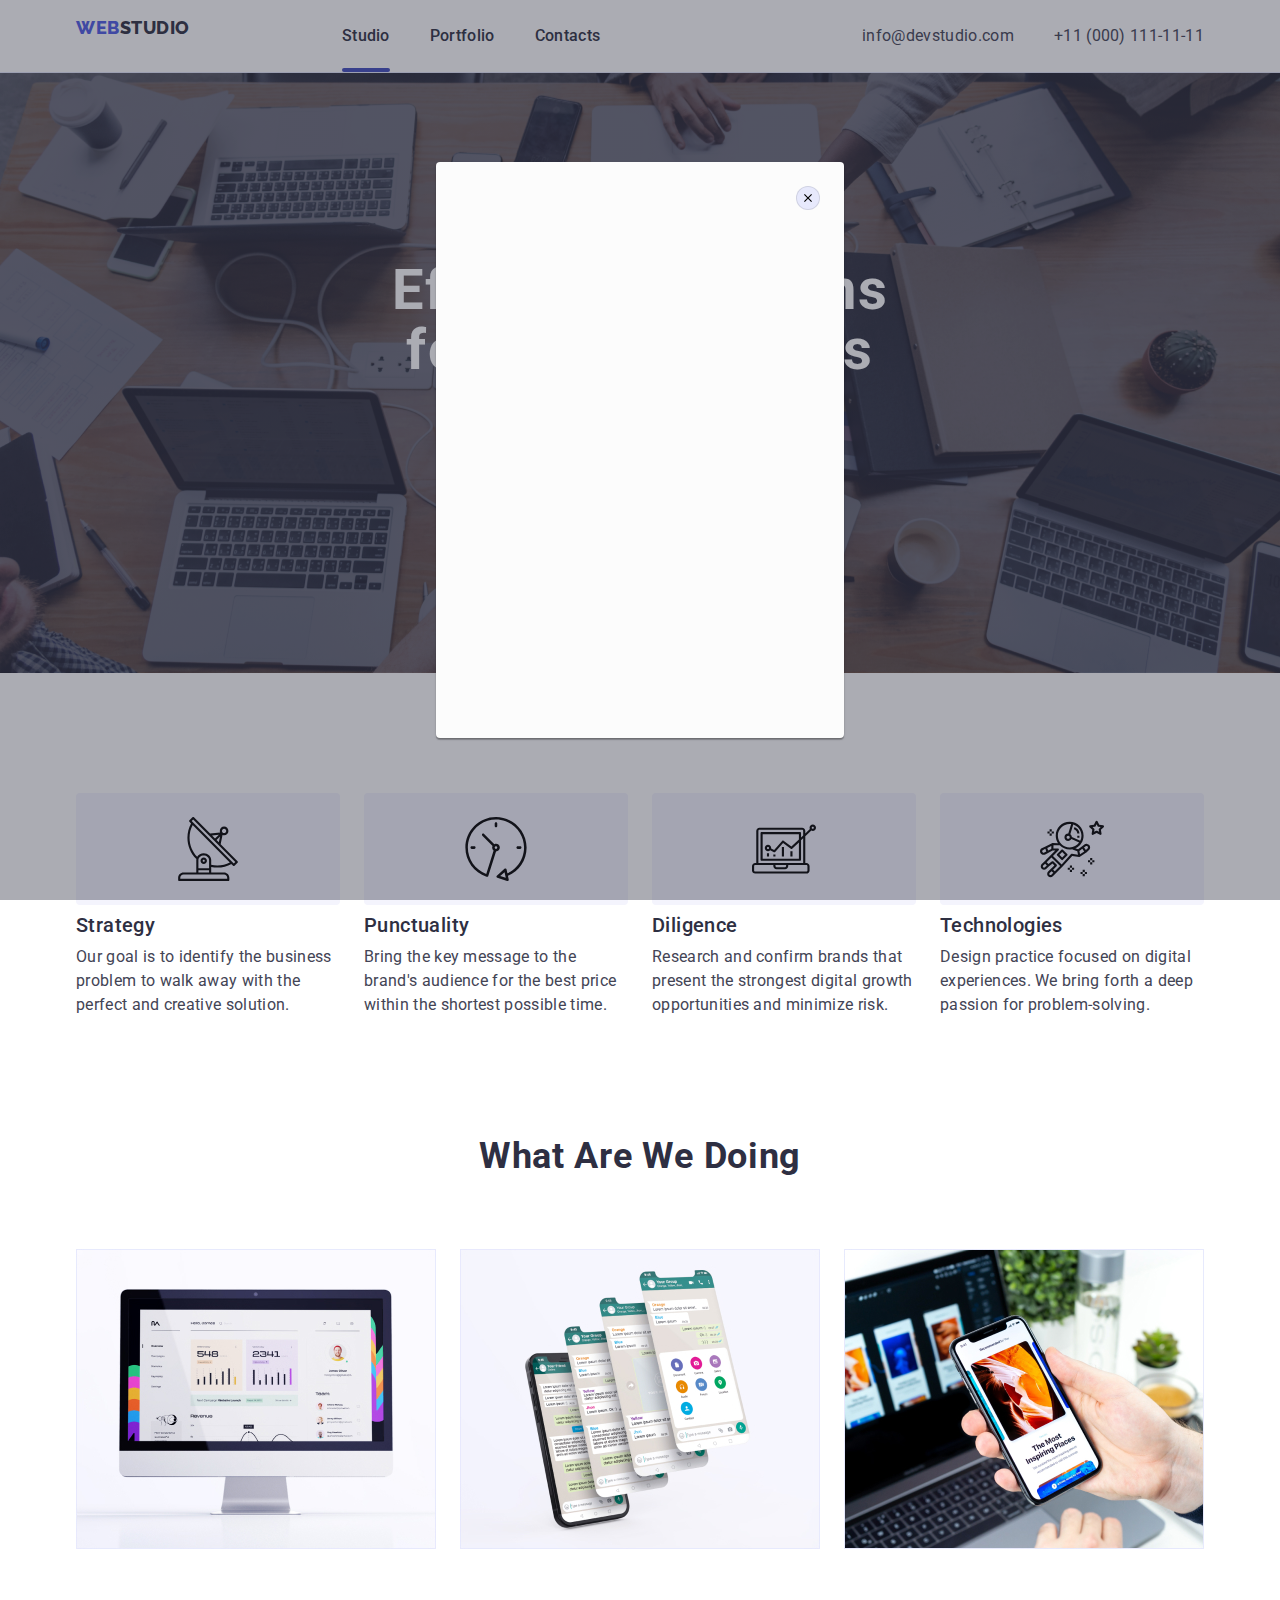
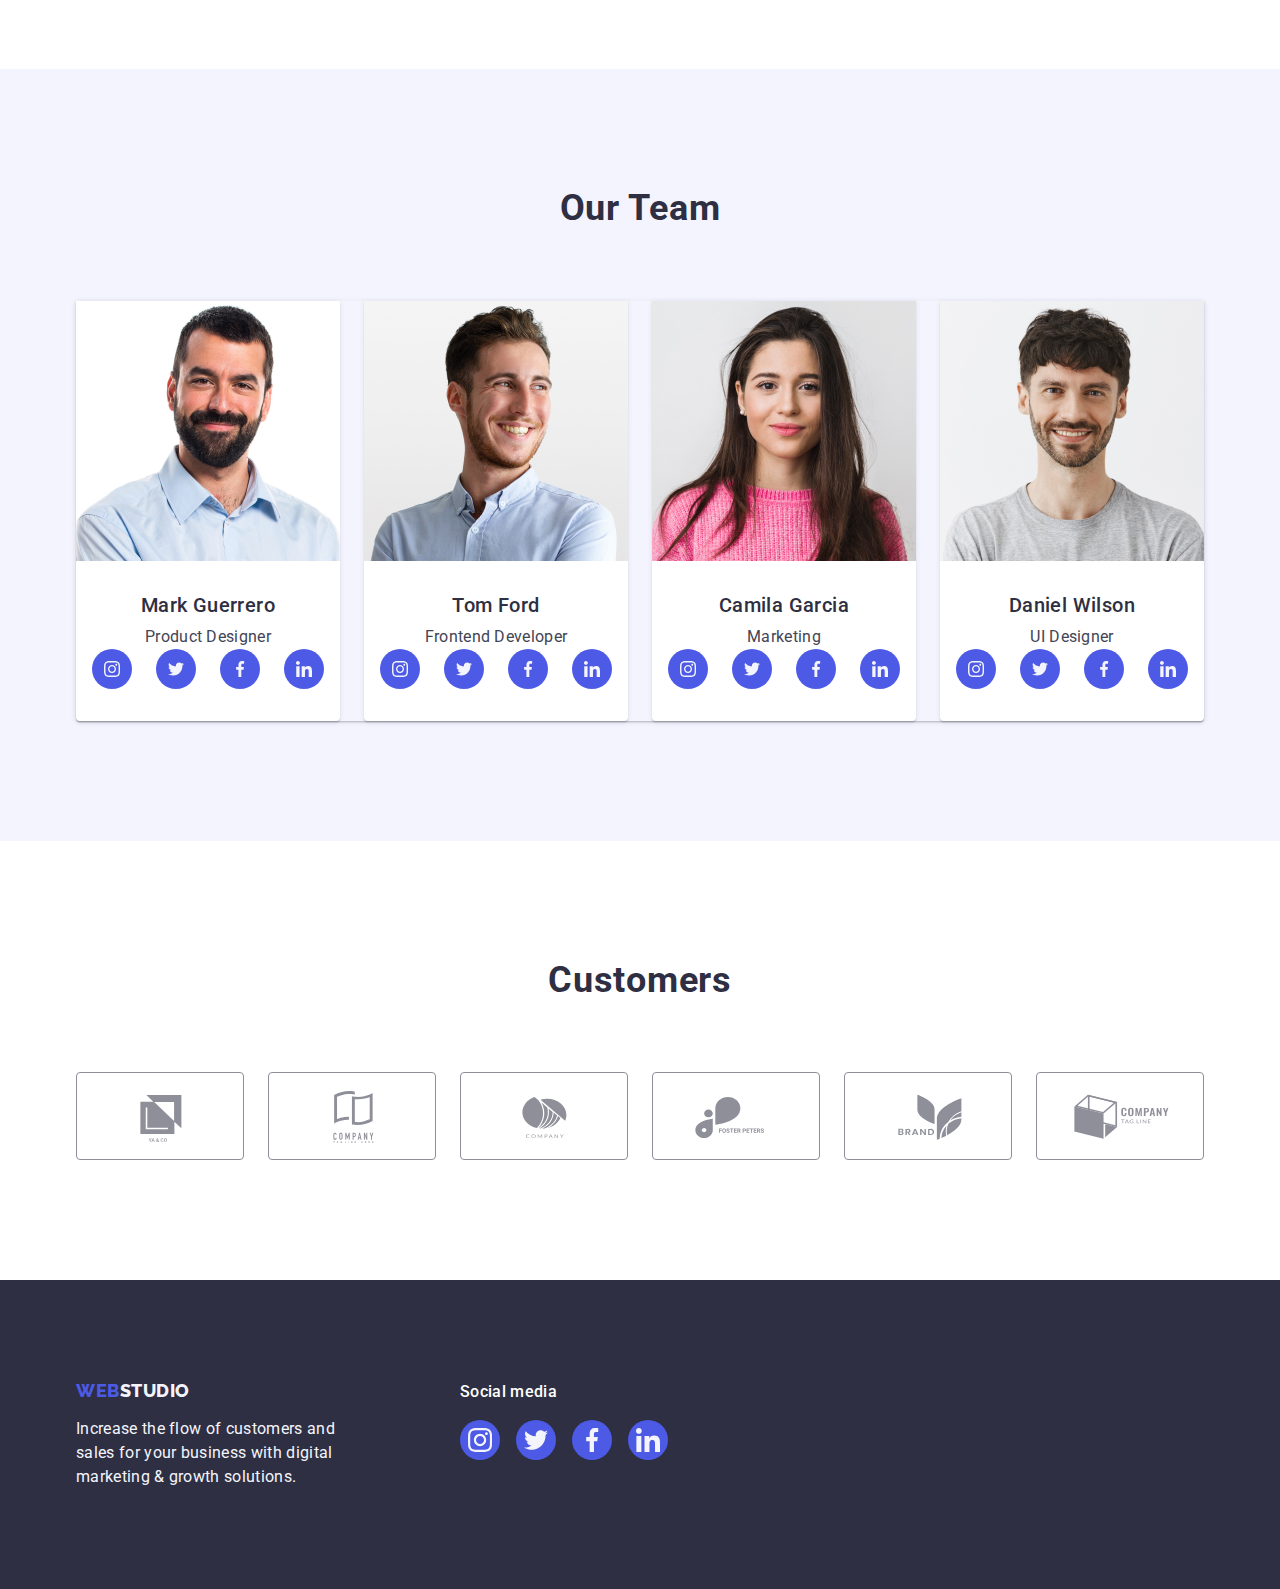
==== index.html @ 71229d02 "goit-markup-hw-05" ====
<!DOCTYPE html>
 <html lang="en">
 <head>
    <meta charset="UTF-8">
    <meta http-equiv="X-UA-Compatible" content= "IE=edge">
    <meta name="viewport" content="width=device-width, initial-scale=1.0">
    <title>document</title>
   <link
      rel="stylesheet"
      href="https://cdn.jsdelivr.net/npm/modern-normalize@1.1.0/modern-normalize.min.css"
    />
    <link rel="preconnect" href="https://fonts.googleapis.com" />
    <link rel="preconnect" href="https://fonts.gstatic.com" crossorigin />
    <link
      href="https://fonts.googleapis.com/css2?family=Raleway:wght@800&family=Roboto:wght@400;500;700&display=swap"
      rel="stylesheet" />
      <link rel="stylesheet" href="./css/styles.css"/>
      
 </head>
 <body class="body">
    <header class="top-line-body"> 
      <div class="container top-line-body-container">
      <nav class="nav-logo-class"><a class="logo-class-portfolio link "
          href="./index.html">Web<span class="stydio-header-color link ">Studio</span></a>
      <ul class="menu-nav-header list" >
         
      <li class="studio-header-portfolio-link list"><a class="studio-header-portfolio active link" href="./index.html">Studio</a></li>
      <li class="studio-header-portfolio-link list"><a class="studio-header-portfolio link" href="./portfolio.html">Portfolio </a></li>
      <li class="studio-header-portfolio-link list"><a class="studio-header-portfolio link" href="">Contacts</a></li>
       </ul>
       </nav>
        <address class="address-header-address link">
     
      <ul class="address-header-address list"> 

      
         <li class="mail-address-header-address link"> <a class="mail-tel-address-header-address link" href="mailto:info@devstudio.com">info@devstudio.com</a></li>
         <li class="tel-address-header-address link"> <a class="mail-tel-address-header-address link" href="tel:+110001111111">+11 (000) 111-11-11</a></li>
      </ul>
       </address>
       
     </div>
     </header>
                <!--section one    -->
     <main>
     
        <section class="hero-image" >
          <div class="container">
           <h1 class="hero-text" >Effective Solutions for Your Business
            </h1>
          <button  class="button-one"
            type="button">Order Service
       </button>
      </div>
        </section>
     
                      <!-- section two-->
     <section class="cection-two-cection">
      <div class="container container-section-two">
      <h2 class="content-our-actions-title" hidden>Our actions</h2>     
      <ul class="content-our-list list"> 
        <li class="feature-li-feature" >
          <div class="content-our-actions-item-icon">
            <svg class="content-our-actions-icon" width="64" height="64">
              <use href="./images/icon.svg#icon-antenna-1"></use>
            </svg>
          </div>
         
            <h3 class="strategy-our-actions" >Strategy</h3>
            <p class="strategy-text-our-actions" >Our goal is to identify the business
            problem to walk away with the perfect and creative solution.
           </p>
         
        </li>
      
      
       
        <li class="feature-li-feature" >
          <div class="content-our-actions-item-icon">
            <svg class="content-our-actions-icon" width="64" height="64">
              <use href="./images/icon.svg#icon-clock-1"></use>
            </svg>
            </div>
           <h3 class="strategy-our-actions" >Punctuality</h3>
            <p class="strategy-text-our-actions" >Bring the key message to the brand's audience 
                for the best price within the
                 shortest possible time.
            </p>
         
        </li>
     
      
        <li class="feature-li-feature">
          <div class="content-our-actions-item-icon">
            <svg class="content-our-actions-icon-1" width="64" height="64">
              <use href="./images/icon.svg#icon-diagram-1"></use>
            </svg>
          </div>
          <h3 class="strategy-our-actions" >Diligence</h3>
            <p class="strategy-text-our-actions" > Research and confirm brands that present the
               strongest digital growth opportunities and minimize risk.
            </p>
        
        </li>
     
     
        <li class="feature-li-feature" >
          <div class="content-our-actions-item-icon">
            <svg class="content-our-actions-icon" width="64" height="64">
              <use href="./images/icon.svg#icon-astronaut-1"></use>
            </svg></div>
           <h3 class="strategy-our-actions" >Technologies</h3>
               <p class="strategy-text-our-actions" >Design practice focused on digital experiences.
                 We bring forth a deep passion for problem-solving.
              </p>
         
        </li>
       </ul>
      </div>
     </section>
                     <!--section-three-->
     <section class="section-three" >
      <div class="container container-section-three">
      <h2 class="what-are-we-doing list" >What are we doing</h2>
   <ul class="what-are-list list">
   <li class="img-section-three" ><img  src="./images/Rectangle71.jpg" alt="imegs" width="360" height="300"></li>
    <li class="img-section-three"> <img  src="./images/Rectangle72.jpg" alt="imegs" width="360" height="300"></li> 
     <li class="img-section-three" ><img  src="./images/Rectangle73.jpg" alt="imegs" width="360" height="300"></li>
    </ul>
  </div>
     </section>
                    <!--section four-->
     <section class="section-our-team" >
          <div class="image-container container">
       <h2 class="what-are-we-doing list">Our Team</h2>
        <ul class=" ul-our-team-one  list">

          <li class="team-card-one" > 
            <img  src="./images/markguerror.jpg" alt="Mark Guerrero" width="264" height="260">
       
            <div class="our-team-container" >
            <h3 class="our-team-section list" >Mark Guerrero</h3>
             <p class="frontend-developer-text" >
               Product Designer
            </p>
            <ul class="our-team-social-list list">
              <li class="our-team-social-list-item">
                <a href="" class="our-team-social-list-link">
                  <svg
                    class="our-team-social-list-icon"
                    width="16"
                    height="16"
                  >
                    <use href="./images/icon.svg#icon-instagram-2"></use>
                  </svg>
                </a>
              </li>
              <li class="our-team-social-list-item">
                <a href="" class="our-team-social-list-link">
                  <svg
                    class="our-team-social-list-icon"
                    width="16"
                    height="16"
                  >
                    <use href="./images/icon.svg#icon-twitter-1"></use>
                  </svg>
                </a>
              </li>
              <li class="our-team-social-list-item">
                <a href="" class="our-team-social-list-link">
                  <svg
                    class="our-team-social-list-icon"
                    width="16"
                    height="16"
                  >
                    <use href="./images/icon.svg#icon-facebook-1"></use>
                  </svg>
                </a>
              </li>
              <li class="our-team-social-list-item">
                <a href="" class="our-team-social-list-link">
                  <svg
                    class="our-team-social-list-icon"
                    width="16"
                    height="16"
                  >
                    <use href="./images/icon.svg#icon-linkedin-1"></use>
                  </svg>
                </a>
              </li>
            </ul>
         </div>
         
         </li>

         <li class="team-card-one" >
          <img  src="./images/tomford.jpg" alt="Tom Ford" width="264" height="260">
       
        <div class="our-team-container">
          <h3 class="our-team-section list" >Tom Ford</h3>
         <p class="frontend-developer-text" >Frontend Developer</p>
         <ul class="our-team-social-list list">
          <li class="our-team-social-list-item">
            <a href="" class="our-team-social-list-link">
              <svg
                class="our-team-social-list-icon"
                width="16"
                height="16"
              >
                <use href="./images/icon.svg#icon-instagram-2"></use>
              </svg>
            </a>
          </li>
          <li class="our-team-social-list-item">
            <a href="" class="our-team-social-list-link">
              <svg
                class="our-team-social-list-icon"
                width="16"
                height="16"
              >
                <use href="./images/icon.svg#icon-twitter-1"></use>
              </svg>
            </a>
          </li>
          <li class="our-team-social-list-item">
            <a href="" class="our-team-social-list-link">
              <svg
                class="our-team-social-list-icon"
                width="16"
                height="16"
              >
                <use href="./images/icon.svg#icon-facebook-1"></use>
              </svg>
            </a>
          </li>
          <li class="our-team-social-list-item">
            <a href="" class="our-team-social-list-link">
              <svg
                class="our-team-social-list-icon"
                width="16"
                height="16"
              >
                <use href="./images/icon.svg#icon-linkedin-1"></use>
              </svg>
            </a>
          </li>
        </ul>
        </div>
        </li>
      
       
        <li class="team-card-one">
        <img  src="./images/camilagarcia.jpg" alt="Camila Garcia" width="264" height="260">
        <div class="our-team-container">
         <h3 class="our-team-section list">Camila Garcia</h3>
         <p class="frontend-developer-text" >Marketing</p>
         <ul class="our-team-social-list list">
          <li class="our-team-social-list-item">
            <a href="" class="our-team-social-list-link">
              <svg
                class="our-team-social-list-icon"
                width="16"
                height="16"
              >
                <use href="./images/icon.svg#icon-instagram-2"></use>
              </svg>
            </a>
          </li>
          <li class="our-team-social-list-item">
            <a href="" class="our-team-social-list-link">
              <svg
                class="our-team-social-list-icon"
                width="16"
                height="16"
              >
                <use href="./images/icon.svg#icon-twitter-1"></use>
              </svg>
            </a>
          </li>
          <li class="our-team-social-list-item">
            <a href="" class="our-team-social-list-link">
              <svg
                class="our-team-social-list-icon"
                width="16"
                height="16"
              >
                <use href="./images/icon.svg#icon-facebook-1"></use>
              </svg>
            </a>
          </li>
          <li class="our-team-social-list-item">
            <a href="" class="our-team-social-list-link">
              <svg
                class="our-team-social-list-icon"
                width="16"
                height="16"
              >
                <use href="./images/icon.svg#icon-linkedin-1"></use>
              </svg>
            </a>
          </li>
        </ul>
        </div>
      </li>
        <li class="team-card-one">
        <img  src="./images/danielwilson.jpg" alt="Daniel Wilson" width="264" height="260" >
        <div class="our-team-container">
         <h3 class="our-team-section list">Daniel Wilson</h3>
         <p class="frontend-developer-text" >UI Designer</p>
         <ul class="our-team-social-list list">
          <li class="our-team-social-list-item">
            <a href="" class="our-team-social-list-link">
              <svg
                class="our-team-social-list-icon"
                width="16"
                height="16"
              >
                <use href="./images/icon.svg#icon-instagram-2"></use>
              </svg>
            </a>
          </li>
          <li class="our-team-social-list-item">
            <a href="" class="our-team-social-list-link">
              <svg
                class="our-team-social-list-icon"
                width="16"
                height="16"
              >
                <use href="./images/icon.svg#icon-twitter-1"></use>
              </svg>
            </a>
          </li>
          <li class="our-team-social-list-item">
            <a href="" class="our-team-social-list-link">
              <svg
                class="our-team-social-list-icon"
                width="16"
                height="16"
              >
                <use href="./images/icon.svg#icon-facebook-1"></use>
              </svg>
            </a>
          </li>
          <li class="our-team-social-list-item">
            <a href="" class="our-team-social-list-link">
              <svg
                class="our-team-social-list-icon"
                width="16"
                height="16"
              >
                <use href="./images/icon.svg#icon-linkedin-1"></use>
              </svg>
            </a>
          </li>
        </ul>
        </div>
      </li>
        </ul> 
       </div>
      </section>
      
      <!----SECTIONS FIVE ICON-------->
      <section class="our-customers">
        <div class="container">
          <h2 class="header-our-customers">Customers</h2>
          <ul class="our-customers-list list">
            <li class="our-customers-list-item">
              <a href="" class="our-customers-list-item-link">
                <svg class="our-customers-list-icon" width="104" height="56">
                  <use href="./images/icon.svg#icon-Logo"></use>
                </svg>
              </a>
            </li>
            <li class="our-customers-list-item">
              <a href="" class="our-customers-list-item-link">
                <svg class="our-customers-list-icon" width="104" height="56">
                  <use href="./images/icon.svg#icon-Logo-1"></use>
                </svg>
              </a>
            </li>
            <li class="our-customers-list-item">
              <a href="" class="our-customers-list-item-link">
                <svg class="our-customers-list-icon" width="104" height="56">
                  <use href="./images/icon.svg#icon-Logo-2"></use>
                </svg>
              </a>
            </li>
            <li class="our-customers-list-item">
              <a href="" class="our-customers-list-item-link">
                <svg class="our-customers-list-icon" width="104" height="56">
                  <use href="./images/icon.svg#icon-Logo-3"></use>
                </svg>
              </a>
            </li>
            <li class="our-customers-list-item">
              <a href="" class="our-customers-list-item-link">
                <svg class="our-customers-list-icon" width="104" height="56">
                  <use href="./images/icon.svg#icon-Logo-4"></use>
                </svg>
              </a>
            </li>
            <li class="our-customers-list-item">
              <a href="" class="our-customers-list-item-link">
                <svg class="our-customers-list-icon" width="104" height="56">
                  <use href="./images/icon.svg#icon-Logo-5"></use>
                </svg>
              </a>
            </li>
          </ul>
        </div>
      </section>
   </main>
      <footer class="footer-class-portfolio">
       <div class="container footer-class-container"> 
            <div class="container-peage-footer-logo-link">
             <a class="logo-class-portfolio link" href="./index.html">Web<span class="stydio-footer-color link">Studio</span></a>
             <p class=" footer-text-portfolio ">Increase the flow of customers and sales for your
               business with digital marketing & growth solutions.
              </p>
            </div>
          <div>
            <p class="peage-footer-social-text">Social media</p>
             <ul class="peage-footer-social-list list">
            <li class="peage-footer-social-list-item">
            <a href="" class="peage-footer-social-list-link">
              <svg
                class="peage-footer-social-list-icon"
                width="24"
                height="24"
              >
                <use href="./images/icon.svg#icon-instagram-2-1"></use>
              </svg>
            </a>
            </li>
            <li class="peage-footer-social-list-item">
            <a href="" class="peage-footer-social-list-link">
              <svg
                class="peage-footer-social-list-icon"
                width="24"
                height="24"
              >
                <use href="./images/icon.svg#icon-twitter-1-1"></use>
              </svg>
            </a>
          </li>
          <li class="peage-footer-social-list-item">
            <a href="" class="peage-footer-social-list-link">
              <svg
                class="peage-footer-social-list-icon"
                width="24"
                height="24"
              >
                <use href="./images/icon.svg#icon-facebook-1-1"></use>
              </svg>
            </a>
          </li>
          <li class="peage-footer-social-list-item">
            <a href="" class="peage-footer-social-list-link">
              <svg
                class="peage-footer-social-list-icon"
                width="24"
                height="24"
              >
                <use href="./images/icon.svg#icon-linkedin-1-1"></use>
              </svg>
            </a>
          </li>
        </ul>
  </div>
</div> 
      </footer >
       <!----- Window Animation ----------->
    <div class="window-animation-one is-hidden" data-modal>
      <div class="window-configuration">
        <button class="window-configuration-one" type="button" data-modal-close>
          <svg class="window-configuration-one-icon" width="8" height="8">
            <use href="./images/icon.svg#icon-close-black-18dp-2-1"></use>
          </svg>
        </button>
      </div>
    </div>

    <script src="./js/modal.js"></script>
</body>
</html>
---- css/styles.css ----
/* body*/
.body {
  font-family: "Roboto", sans-serif;
   color:var(--body-text-color);
   background-color:var(--background-white-color);
    }
  /* header */
  .top-line-body {
    border-bottom: 1px solid #e7e9fc;
    box-shadow: 0px 2px 1px rgba(46, 47, 66, 0.08), 0px 1px 1px rgba(46, 47, 66, 0.16),
     0px 1px 6px rgba(46, 47, 66, 0.08);
    }
    .top-line-body-container{
       display: flex;
      align-items: center;
      
    }
  .menu-nav-header {
    padding-left: 76px;
    display: flex;
    align-items: center;
    gap: 40px;

      }
      .list{ list-style: none;
       
      }
     
      .studio-header-portfolio {

        font-weight: 500;
        font-size: 16px;
        line-height: 1.5;
        letter-spacing: 0.02em;
        color: var(--title-text-color);
        display: flex;
        padding-top: 24px;
        padding-bottom: 24px;
        align-items: center
       } 
       .studio-header-portfolio::before {
        content: '';
        position: absolute;
        bottom: 0;
        left: 0;
        width: 100%;
        height: 4px;
        background-color: var(--pressed-state-color);
        opacity: 0;
        transition: transform var(--transition-duration-and-func);
        transform: scaleX(0);
    }
      .studio-header-portfolio:hover::before,
      .studio-header-portfolio:focus::before{
        transform: scaleX(1);
        opacity: 1;
      }

       .studio-header-portfolio-link:hover,
       .menu-page-nav-item :focus {
        color: var(--pressed-state-color);
       
       } 

       .studio-header-portfolio-link>.studio-header-portfolio .active .link {
        color: var(--pressed-state-color);
       }
       .active {
        position: relative;
    }
    
.active::after {
  content: "";
  width: 100%;
  height: 4px;
  border-radius: 2px;
  display: block;
  background-color: var(--pressed-state-color);
  position: absolute;
  left: 0;
  bottom: 0;
  opacity: 1;
}




       .stydio-header-color{
        font-family: var(--secondery-font);
        font-weight: 800;
        font-size: 18px;
        line-height: 1.2;
        letter-spacing: 0.03em;
        color: var(--title-text-color);
        text-transform: uppercase;
      }
      .logo-class-portfolio
      {
        margin-right: 76px;
        font-family: var(--secondery-font);
        font-style: normal;
        font-weight: 800;
        font-size: 18px;
        line-height: 1.17;
        letter-spacing: 0.03em;
        color: var(--primary-brand-color);
        text-transform: uppercase;
        display: inline-block;
        margin-bottom: 16px;
      }
      .nav-logo-class{ 
        display: flex;
        align-items: center;
        margin-right: auto;}
              /* adress */
      .address-header-address{
        font-style: normal;
        display: flex;
        align-items: center;
        gap: 40px;}
      
     
     .mail-address-header-address {
        font-family: 'Roboto';
        font-style: normal;
        font-weight: 400;
        font-size: 16px;
        line-height: 1.5;
        letter-spacing: 0.02em;
        color: #434455;}
     .tel-address-header-address {
      font-family: 'Roboto';
      font-style: normal;
      font-weight: 400;
      font-size: 16px;
      line-height: 1.5;
      letter-spacing: 0.02em;
      color: #434455;
      }
      .mail-tel-address-header-address{
        display: flex;
        align-items: center;
        gap: 40px;
        font-style: normal;
        font-weight: 400;
        font-size: 16px;
        line-height: 1.5;
        letter-spacing: 0.02em;
        color: var(--body-text-color)}
        .mail-tel-address-header-address:hover,
        .mail-tel-address-header-address:focus
         {
         color: var(--pressed-state-color);
        }
        /* section-one */
      .hero-image {
        background-color: var(--background-dark-color); 
        padding-top: 188px;
        padding-bottom: 188px;
        background-color: var(--background-dark-color);
        background-image: linear-gradient(rgba(46, 47, 66, 0.7), rgba(46, 47, 66, 0.7)),url("../images/people-office\ 1.jpg");
        background-size: cover;
        max-width: 1440px;
        background-repeat: no-repeat;
        background-position: center;
        margin-left: auto;
        margin-right: auto;
       
        }
      .hero-text {

          font-weight: 700;
          font-size: 56px;
          line-height: 1.07;
          letter-spacing: 0.02em;
          max-width: 496px;
          text-align: center;
          margin: 0 auto 48px;
          color: var(--background-white-color);
     }
      .button-one { 
        font-family: "Roboto", sans-serif;
        font-style: normal;
        font-weight: 500;
        font-size: 16px;
        line-height: 1.5;
        letter-spacing: 0.04em;
        color: var(--background-white-color);
        background: var(--primary-brand-color);
        cursor: pointer;
        align-items: center;
        border-radius: 4px;
        padding-top: 16px;
        padding-bottom: 16px;
        padding-left: 32px;
        padding-right: 32px;
        min-width: 169px;
        height: 56px;
        border: none;
        margin: 0 auto;
        }
    .button-one:hover,
    .button-one:focus {  
      background-color: var(--pressed-state-color);
      color: var(--background-white-color)
     }
        /*cection-2*/
      .cection-two-cection { 
        padding-top: 120px;
        padding-bottom: 120px;




      }
      .content-our-list{  
        display: flex;
        gap: 24px;
    }
     
      .feature-li-feature { 
         
            width: calc((100% - 72px) / 4);
           
       
      }


         .strategy-our-actions 
         {
           font-weight: 500;
           font-size: 20px;
           line-height: 1.2;
           letter-spacing: 0.02em;
           color: var(--title-text-color);
           margin-bottom: 8px;
          }
         
          .strategy-text-our-actions
           {
            font-weight: 400;
            font-size: 16px;
            line-height: 1.5;
            letter-spacing: 0.02em;
            color: var(--body-text-color);
            }
           .content-our-actions-icon{}
           .content-our-actions-item-icon {
            display: flex;
            height: 112px;
            background-color: #F4F4FD;
            justify-content: center;
            align-items: center;
            margin-bottom: 8px;
            border-radius: 4px;
        
        }
                 
             /*section-3*/
            .section-three {
              padding-bottom: 120px;
             }  
            /*what-are-we-doing*/
      .what-are-we-doing
             {
        font-weight: 700;
        font-size: 36px;
        line-height: 1.11;
        text-align: center;
        letter-spacing: 0.02em;

        text-transform: capitalize;
        margin-bottom: 72px;
        color:var(--title-text-color);
            } 
            .what-are-list{
              display: flex;
              flex-wrap: wrap;
              gap: 24px;}   
    .img-section-three {  
      flex-basis: calc((100% - 48px) / 3);
     
      } 
      .rectangle-71 {
        box-sizing: border-box;
        width: 360px;
        height: 300px;
        background: url(2368.jpg);
        border: 1px solid #E7E9FC;
        flex: none;
        order: 0;
        flex-grow: 0;
      }  
                  /*section-4*/
         
         .our-team-social-list-link {
          display: flex;
          justify-content: center;
          align-items: center;
          width: 40px;
          height: 40px;
          border-radius: 50%;
          background-color: var(--primary-brand-color);
      }
      
      .our-team-social-list-link:hover,
      .our-team-social-list-link:focus {
          background-color: var(--pressed-state-color);
      }
      
      .our-team-social-list {
          display: flex;
          justify-content: center;
          gap: 24px;
      }
      
      .our-team-social-list-icon {
          fill: #F4F4FD;
      } 
       
        .section-our-team {
          background-color: var(--background-section-color);
          padding-top: 120px;
          padding-bottom: 120px;
          background-color:  var(--background-section-color);
        background-image:  url("../images/Light-bg.jpg");
        background-size: cover;
        
        background-repeat: no-repeat;
        background-position: center;
        margin-left: auto;
        margin-right: auto;
       
        }
        .our-team-container
        {  
            padding-top: 32px;
             padding-bottom: 32px;
             border-radius: 0px 0px 4px 4px;
        }
         

          .team-card-one {
            
            flex-basis: calc((100% - 72px) / 4);
            background-color: var(--background-white-color);
            box-shadow: 0px 1px 6px rgba(46, 47, 66, 0.08),
                0px 1px 1px rgba(46, 47, 66, 0.16),
                0px 2px 1px rgba(46, 47, 66, 0.08);
        
            border-radius: 0px 0px 4px 4px;;
         }

          .ul-our-team-one {
            display: flex;
            flex-wrap: wrap;
            gap: 24px;
            
            box-shadow: 0px 1px 6px rgba(46, 47, 66, 0.08),
                0px 1px 1px rgba(46, 47, 66, 0.16),
                0px 2px 1px rgba(46, 47, 66, 0.08);
        
            border-radius: 0px 0px 4px 4px;
          }
          .img-mark {
            background: url(man-with-laptop-presenting-something.jpg);
            mix-blend-mode: normal;
            flex: none;
            order: 0;
           flex-grow: 0;}
        .our-team-section  {
          font-family: 'Roboto';
          font-style: normal;
          font-weight: 500;
          font-size: 20px;
          line-height: 24px;
          text-align: center;
          letter-spacing:0.02em;
          color: #2E2F42;
          flex:none;
          order: 0;
          flex-grow:0;
          margin-bottom: 8px;
        }
        
          
            .frontend-developer-text
             {
              font-weight: 400;
              font-size: 16px;
              line-height: 1.5;
              letter-spacing: 0.02em;
              color: var(--body-text-color);
              text-align: center;
            }
           .marketing {
             font-family: 'Roboto';
             font-style: normal;
            font-weight: 400;
             font-size: 16px;
            line-height: 24px;
             text-align: center;
             letter-spacing: 0.02em;
            color: #434455;
            flex: none;
            order: 1;
           flex-grow: 0;
          }  
          /*SECTIONS FIVE ICON*/

.our-customers {
  padding-top: 120px;
  padding-bottom: 120px;
}

.header-our-customers {
  font-weight: 700;
  font-size: 36px;
  line-height: 1.1;
  text-align: center;
  letter-spacing: 0.02em;
  text-transform: capitalize;
  color: var(--title-text-color);
  margin-bottom: 72px;
}

.our-customers-list-item-link {
  color:#8E8F99 ;
  display: flex;
  border: 1px solid #8E8F99;
  justify-content: center;
  align-items: center;

  height: 88px;

  border-radius: 4px;

}

.our-customers-list-item {
  width: calc((100% - 120px) / 6);
 
 
}


.our-customers-list-item-link:hover,
.our-customers-list-item-link:focus {
    border-color: #404bbf;
    color: #404bbf;}


.our-customers-list {
  display: flex;
  gap: 24px;
  justify-content: center;
  align-items: center;

}

.our-customers-list-icon {
  fill: currentColor;
 
}


   
          /*footer*/

          
          .peage-footer-social-list {
            display: flex;
            gap: 16px;
        }  
        .peage-footer-social-list-link {
          display: flex;
          justify-content: center;
          align-items: center;
          width: 40px;
          height: 40px;
          border-radius: 50%;
          background-color: var(--primary-brand-color);
      }
      .peage-footer-social-list-icon {
        fill: #F4F4FD;
    }
    
    .peage-footer-social-list-link:focus,
    .peage-footer-social-list-link:hover {
        background-color: #31D0AA;
    }
    
   
      
     .footer-class-portfolio {
      background: var(--background-dark-color);
      padding-top: 100px;
      padding-bottom: 100px;
      }
      .footer-class-container{
        display: flex;
        align-items: baseline;
        gap: 120px;
        margin-right: 120px;
      }
  
    .logo-footer-class-portfolio
    { 
        color: var(--primary-brand-color);
         font-family: var(--secondery-font);
         font-style: normal;
         font-weight: 800;
         font-size: 18px;
          letter-spacing: 0.03em;
          line-height: 1.17;
              text-transform: uppercase;
           display: inline-block;
      margin-bottom: 16px;

     }
     .footer-text-portfolio
     {
       
       font-style: normal;
       font-weight: 400;
       font-size: 16px;
       line-height: 1.5;
       letter-spacing: 0.02em;
       color: var(--background-section-color);
       width: 264px;
     }
    .window-animation-one is-hidden {
      opacity: 0;
    visibility: hidden;
    pointer-events: none;
  
    } 
    .window-animation-one{
      position: fixed;
      top: 0;
      left: 0;
      z-index: 100;
      width: 100%;
      height: 100%;
      background-color: rgba(46, 47, 66, 0.4);
      transition: opacity var(--transition-duration-and-func),
          visibility var(--transition-duration-and-func);
        }
        .window-configuration{
          position: absolute;
          top: 50%;
          left: 50%;
          transform: translate(-50%, -50%) scale(1);
          width: 408px;
          height: 576px;
          background-color: #FCFCFC;
          box-shadow: 0px 1px 1px rgba(0, 0, 0, 0.14),
              0px 1px 3px rgba(0, 0, 0, 0.12),
              0px 2px 1px rgba(0, 0, 0, 0.2);
          border-radius: 4px;
          transition: var(--transition-duration-and-func);
          opacity: 1;
        }
        .window-configuration-one{
          position: absolute;
          top: 24px;
          right: 24px;
          background-color: #E7E9FC;
          border: 1px solid rgba(0, 0, 0, 0.1);
          width: 24px;
          height: 24px;
          border-radius: 50%;
          justify-content: center;
          align-items: center;
          display: flex;
          padding: 0;
      
        }
        .window-configuration-one:hover,
        .window-configuration-one:focus{
          background-color: #404bbf;
          color: #FFFFFF;
        }
        .window-configuration-one-icon{
          transition: fill var(--transition-duration-and-func);
        }
        .window-configuration-one:hover .window-configuration-one-icon,
        .window-configuration-one:focus .window-configuration-one-icon{
          fill: var(--background-white-color);
        }

        /* ------portfolio ------*/
        .top-line-nav-ul
        {
         background: #FFFFFF;
         border-bottom: 1px solid #E7E9FC;
         font-family: "Raleway", sans-serif;
        font-weight: 800;
        font-size: 18px;
        line-height: 1.17;
        letter-spacing: 0.03em ;
        text-transform: uppercase;
        color: #434455;}
       .menu-nav-ul{
        font-style: normal;
        display: flex;
        align-items: center;
        gap: 40px;
          }
      .studio-nav-ula{
        font-family: 'Roboto';
       
        font-weight: 500;
        font-size: 16px;
        line-height: 24px;
        letter-spacing: 0.02em;
        color: #2e2f42 ;
        flex: none;
        order: 0;
        flex-grow: 0;
      }

       .mail-adress-mail{
          font-family: 'Roboto';
          font-style: normal;
          font-weight: 400;
          font-size: 16px;
          line-height: 24px;
          letter-spacing: 0.02em;
          color: #434455;}
        .tel-adress-tel{
           font-family: 'Roboto';
          font-style: normal;
          font-weight: 400;
          font-size: 16px;
          line-height: 24px;
          letter-spacing: 0.02em;
          color: #434455;}
          /*section-filters*/
          .content-portfolio
          {
            padding: 96px 0 120px;
            padding-bottom: 120px;
            padding-top: 96px;

            }
            .contacts-address-list-van{
              font-size: 16px;
              line-height: 1.5 ;
              letter-spacing: 0.02em;
              color: #434455;
              }
              .add-re-ss{ font-style: normal;}
             .contacts-address-list {
              font-size: 16px;
              line-height: 1.5 ;
               letter-spacing: 0.02em;
               color: #434455;
              }
          
            .portfolio-btn-list{
              }

              .portfolio-button:hover{
                color: var(--background-white-color);
                background-color: var(--pressed-state-color);
                border: 1px solid transparent;
                box-shadow: 0px 3px 1px rgba(0, 0, 0, 0.1),
                0px 2px 1px rgba(0, 0, 0, 0.08),
                0px 2px 2px rgba(0, 0, 0, 0.12);
              }
              
              .portfolio-button:focus{
                color: var(--background-white-color);
                background-color: var(--pressed-state-color);
                border: 1px solid transparent;
                box-shadow: 0px 3px 1px rgba(0, 0, 0, 0.1),
                0px 2px 1px rgba(0, 0, 0, 0.08),
                0px 2px 2px rgba(0, 0, 0, 0.12);
                }
           
            
          .portfolio-button {
            font-family: "Roboto", sans-serif;
            font-weight: 500;
            font-size: 16px;
            line-height: 1.5;
            letter-spacing: 0.04em;
            color: var(--primary-brand-color);
            background: var(--background-section-color);
            align-items: center;
            cursor: pointer;
            display: block;
            border: 1px solid #e7e9fc;
            border-radius: 4px;
            padding: 12px 24px;
            
            }
            .portfolio-button.filters {
              padding: 12px 24px;
              border: 1px solid var(--accent-color);
              min-width: 69px;
              color: var(--primary-brand-color);
              transition: background-color var(--transition-duration-and-func),
                  color var(--transition-duration-and-func),
                  border var(--transition-duration-and-func),
                  box-shadow var(--transition-duration-and-func);}

          .taxi-five-box-list{
            display: flex;
            flex-wrap: wrap;
            column-gap: 24px;
            row-gap: 48px;}
            .taxi-five-box-list:focus .overlay,
            .taxi-five-box-list:hover.overlay{
              transform: translate(0, 0);
            }
         
          .marketing-text{
            font-family: 'Roboto';
            font-style: normal;
            font-weight: 500;
            font-size: 16px;
            line-height: 24px;
            display: flex;
            align-items: center;
            text-align: center;
            letter-spacing: 0.04em;
            color: #4D5AE5;
            flex: none;
            order: 0;
            flex-grow: 0;}
          
          .banking{box-sizing: border-box;
           background: #FFFFFF;
           border: 1px solid #E7E9FC;}
    
      .container-photo{
        padding: 32px 16px;
        border: 1px solid #e7e9fc;
        border-top: none;
        margin-bottom: 8px;
      }
      .box-text-five-img-overlay{
        position: relative;
        overflow: hidden;
      }

     
        
      .menu-nav-list{
        display: flex;
        flex-wrap: wrap;
        gap: 24px;
        align-items: center;
        justify-content: center;
        margin-bottom: 72px;
      }
   
           
  .banking-text-five
  {
    font-weight: 500;
    font-size: 20px;
    line-height: 1.2;
    letter-spacing: 0.02em;
    color: var(--title-text-color);
    margin-bottom: 8px;}
  .five-marketing-text
  {
    font-weight: 400;
    font-size: 16px;
    line-height: 1.5;
    letter-spacing: 0.02em;
    color: var(--body-text-color);}
  
    .taxi-five-box{

      flex-basis: calc((100% - 144/9));
  
      width: 360px;
  
    }
 
      
      .box-text-five{
        display: block;
        transition: box-shadow var(--transition-duration-and-func);
       }
       .box-text-five:focus{
        box-shadow: 0px 1px 6px rgba(46, 47, 66, 0.08),
        0px 1px 1px rgba(46, 47, 66, 0.16),
        0px 2px 1px rgba(46, 47, 66, 0.08);
       }
       .box-text-five:hover{
        box-shadow: 0px 1px 6px rgba(46, 47, 66, 0.08),
        0px 1px 1px rgba(46, 47, 66, 0.16),
        0px 2px 1px rgba(46, 47, 66, 0.08);
       }
       .box-text-five:focus .overlay,
       .box-text-five:hover .overlay{
        transform: translate(0, 0);
       }
       .portfolio-button {
    color: #4d5ae5;
    background-color: #F4F4FD;
        }
          /*footer-2*/
          .container-peage-footer-social-media
          {
         
            position: absolute;
            width: 208px;
            height: 80px;
            left: 540px;
            top: 1864px;
            
     
          }
          .peage-footer-social-text{
            font-weight: 500;
            font-size: 16px;
            line-height: 1.5;
            letter-spacing: 0.02em;
            color: #FFFFFF;
            margin-bottom: 16px;
          }
 
    
   .footer-class-portfolio
    {
     background: var(--background-dark-color);
     padding-top: 100px;
     padding-bottom: 100px;
     }
       

      .stydio-footer-color{
        font-family: var(--secondery-font);
        font-style: normal;
        font-weight: 800;
        font-size: 18px;
        line-height: 1.17;
        letter-spacing: 0.03em;
        color: var(--background-section-color);
        text-transform: uppercase;
      }
      .link{ text-decoration: none;}
      .link:hover, .link:focus {
        color: #404bbf;} 
        a:hover {
          color: #404bbf;
        }
        
             /* Focus style for links */
              a:focus {
              color: #404bbf;
              }
          
              :root {
                --primari-font: 'Roboto', sans-serif;
                --secondery-font: 'Raleway', sans-serif;
                --title-text-color: #2E2F42;
                --body-text-color: #434455;
                --accent-color: #e7e9fc;
                --primary-brand-color: #4D5AE5;
                --pressed-state-color: #404bbf;
                --background-section-color: #f4f4fd;
                --background-dark-color: #2e2f42;
                --background-white-color: #ffffff;
                --transition-duration-and-func: 250ms cubic-bezier(0.4, 0, 0.2, 1);
            }
            html {
              box-sizing: border-box;
          } 
            


           

            h1,
            h2,
            h3,
            h4,
            p {
              
                margin-top: 0;
                margin-bottom: 0;
                
            }
            
            ul {
                margin-top: 0;
                margin-bottom: 0;
                padding-left: 0;
            
            }
            
            img {
                display: block;
            }
            
            button {
                display: block;
                cursor: pointer;
            }
            *,
            *::before,
            *::after {
            box-sizing: inherit;
}
            
            
            
            .container {
                width: 1158px;
                margin-left: auto;
                margin-right: auto;
                padding-left: 15px;
                padding-right: 15px;
            }
            .overlay {
              position: absolute;
              left: 0;
              top: 0;
              width: 100%;
              height: 100%;
              overflow: auto;
              transform: translate(0, 100%);
              transition: transform var(--transition-duration-and-func);
              font-family: 'Roboto';
              font-weight: 400;
              font-size: 16px;
              line-height: 1.5;
              letter-spacing: 0.02em;
              color: #F4F4FD;
              background-color: rgb(77, 90, 229);
          
              padding-top: 40px;
              padding-left: 32px;
          
              padding-right: 32px;
          
          }
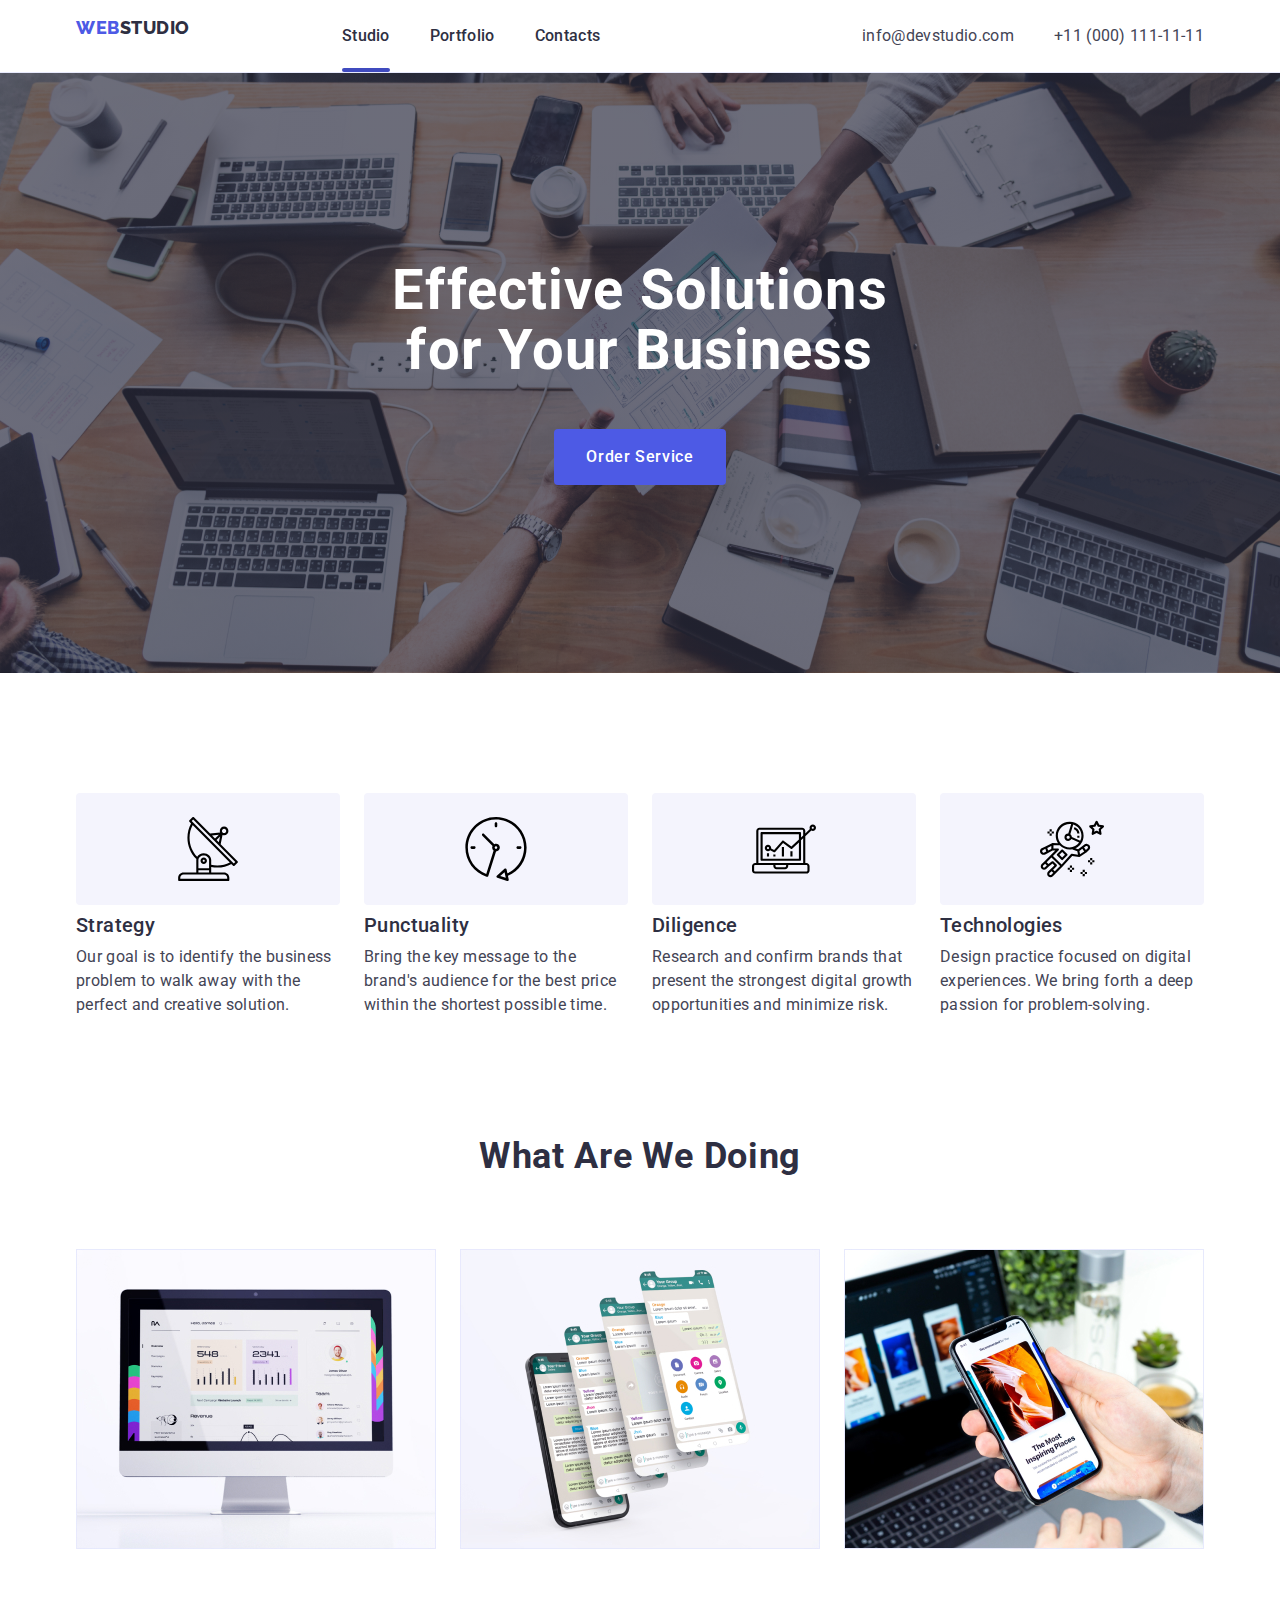
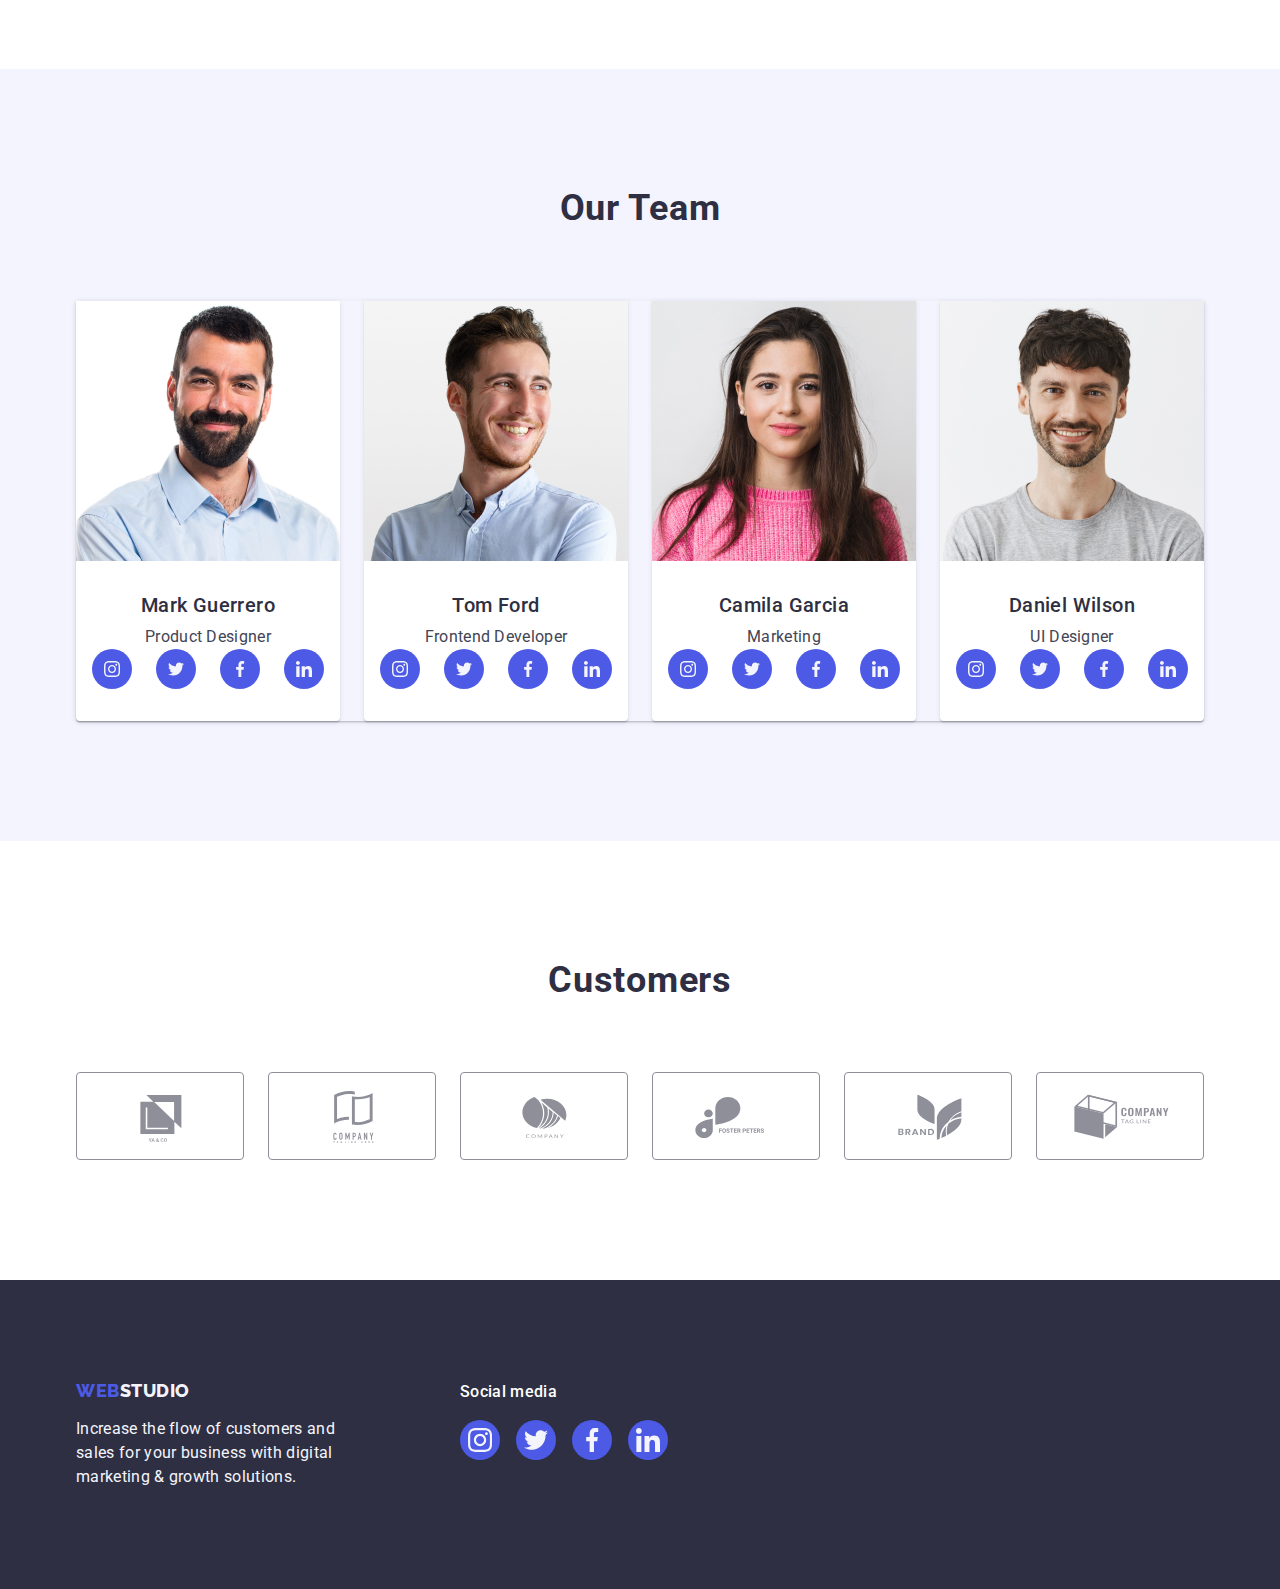
==== commit 05844318: "goit-markup-hw-05" ====
--- a/index.html
+++ b/index.html
@@ -49,7 +49,7 @@
            <h1 class="hero-text" >Effective Solutions for Your Business
             </h1>
           <button  class="button-one"
-            type="button">Order Service
+            type="button" data-modal-open>Order Service
        </button>
       </div>
         </section>
@@ -470,6 +470,7 @@
 </div> 
       </footer >
        <!----- Window Animation ----------->
+       
     <div class="window-animation-one is-hidden" data-modal>
       <div class="window-configuration">
         <button class="window-configuration-one" type="button" data-modal-close>
--- a/css/styles.css
+++ b/css/styles.css
@@ -935,12 +935,21 @@
               letter-spacing: 0.02em;
               color: #F4F4FD;
               background-color: rgb(77, 90, 229);
-          
+             z-index:(--modal-idx);
               padding-top: 40px;
               padding-left: 32px;
           
               padding-right: 32px;
+          transition: opacity 250ms,visibility 250ms;
+          }
+          .is-hidden {
+            opacity: 0;
+            visibility: hidden;
+            pointer-events: none;
+          }
+          .open-modal:hover {
+            opacity: 0.8;
+          }
           
-          }
-            
-
+            
+
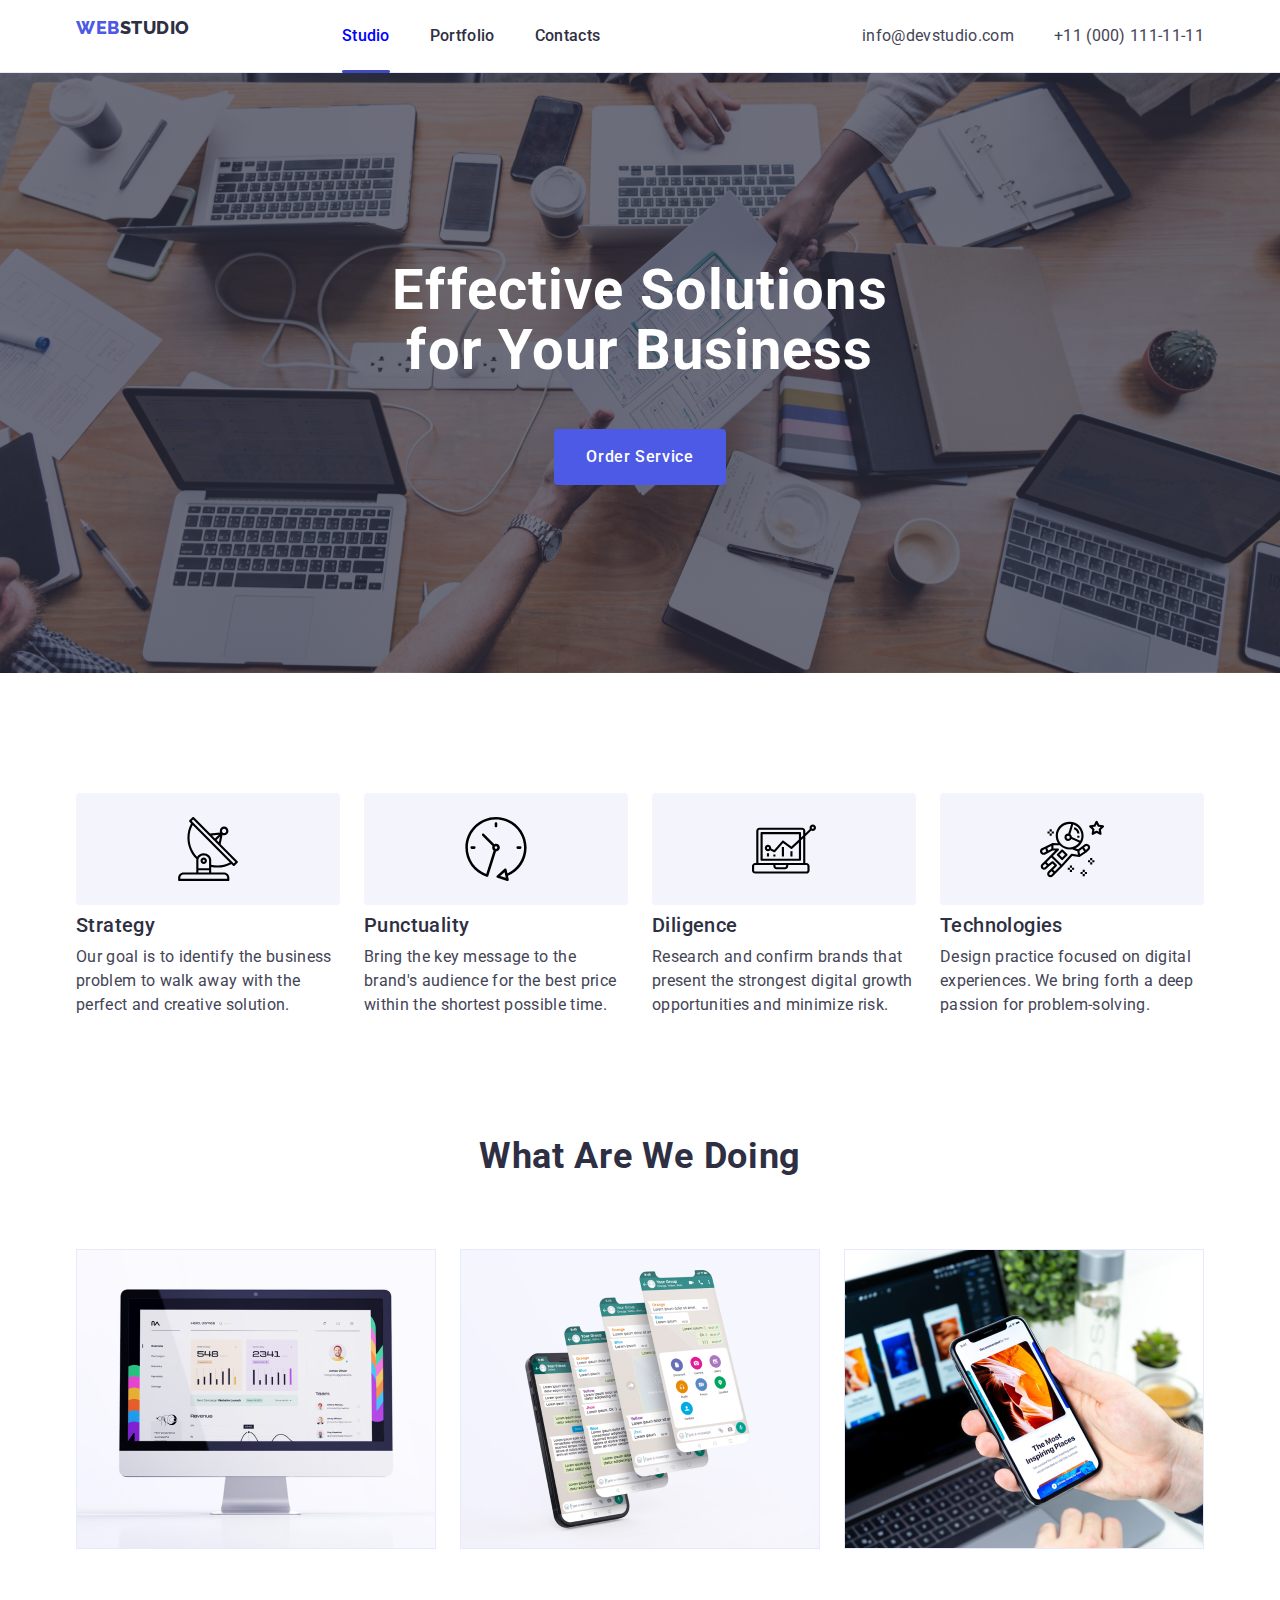
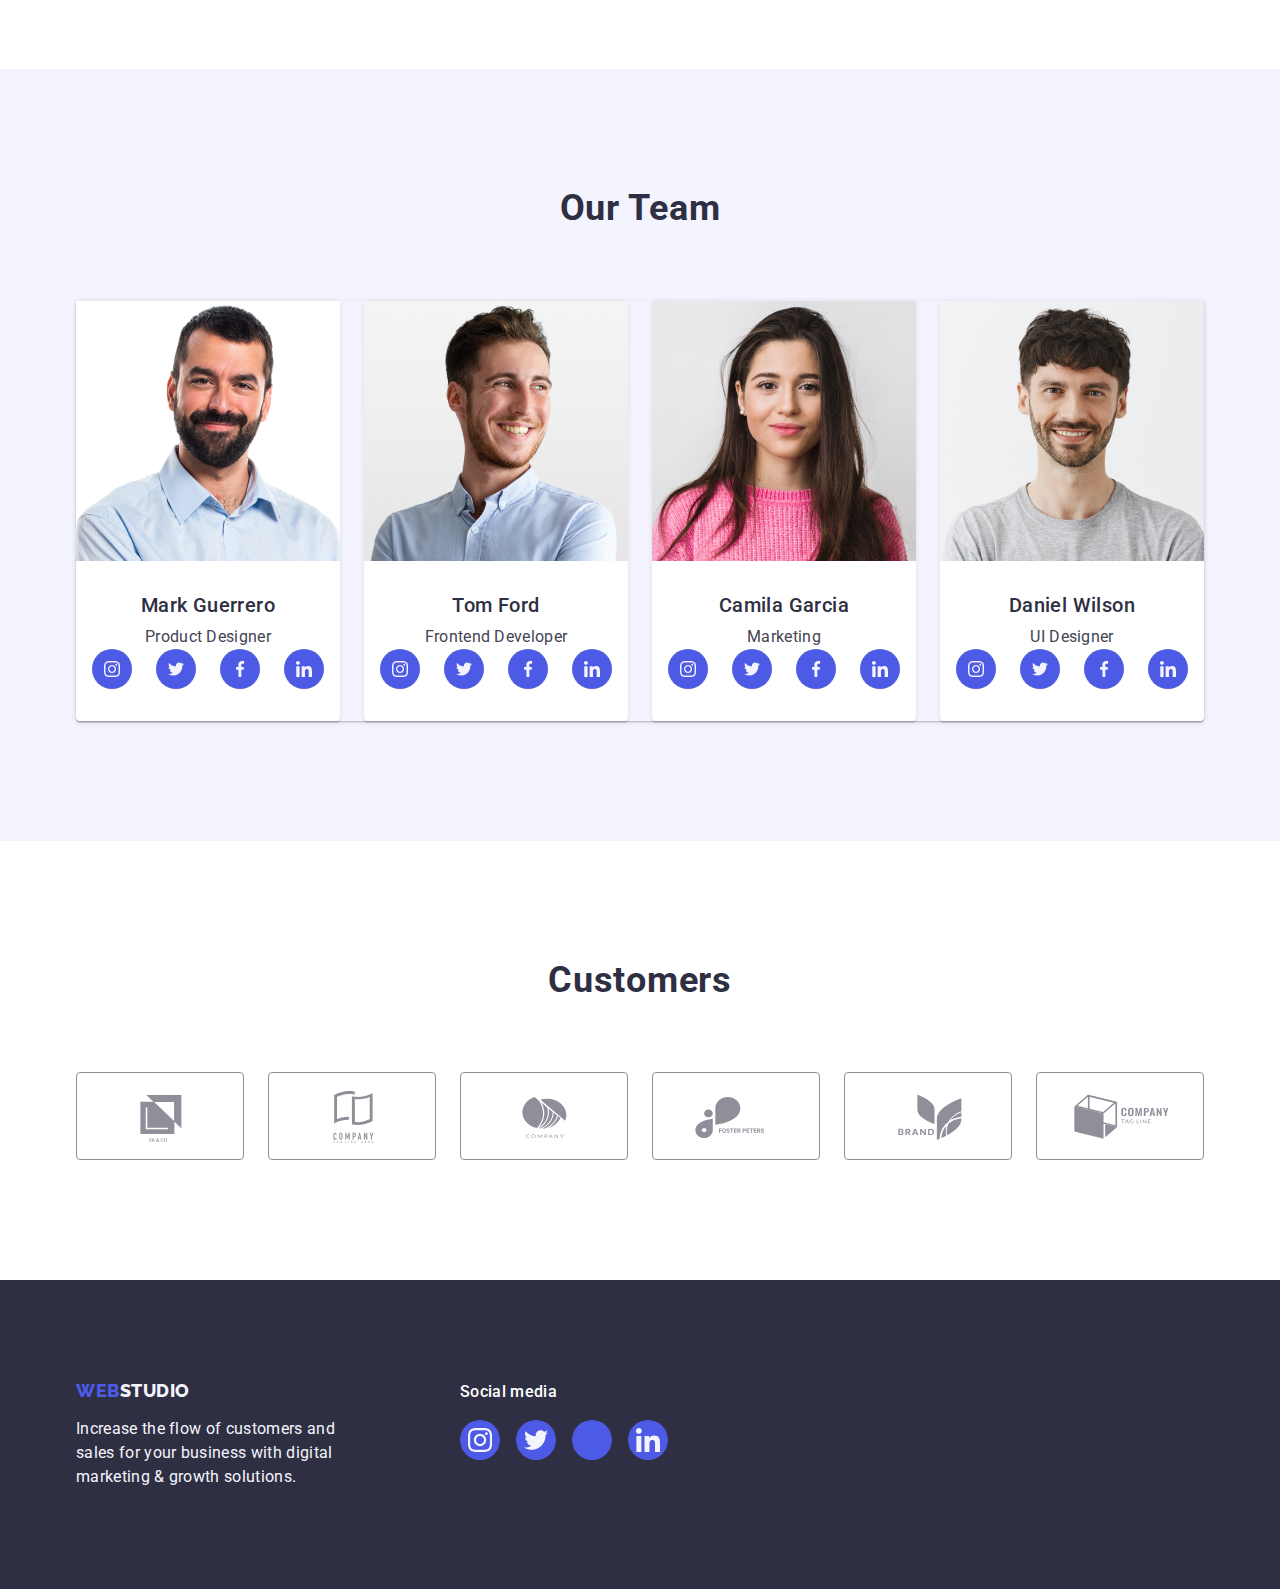
==== commit c763c5fe: "goit-markup-hw-05" ====
--- a/index.html
+++ b/index.html
@@ -445,11 +445,13 @@
           </li>
           <li class="peage-footer-social-list-item">
             <a href="" class="peage-footer-social-list-link">
-              <svg
+           
+           <svg
                 class="peage-footer-social-list-icon"
                 width="24"
-                height="24"
-              >
+                height="24">
+                </svg>
+              
                 <use href="./images/icon.svg#icon-facebook-1-1"></use>
               </svg>
             </a>
@@ -474,6 +476,7 @@
     <div class="window-animation-one is-hidden" data-modal>
       <div class="window-configuration">
         <button class="window-configuration-one" type="button" data-modal-close>
+         <div class="hau-center"> <p class="hau"><h1>Тут може бути ваша реклама!!!</h1> </p></div>
           <svg class="window-configuration-one-icon" width="8" height="8">
             <use href="./images/icon.svg#icon-close-black-18dp-2-1"></use>
           </svg>
--- a/css/styles.css
+++ b/css/styles.css
@@ -25,7 +25,9 @@
       .list{ list-style: none;
        
       }
-     
+      .studio-header-portfolio-link .active {
+        color: blue;
+      }
       .studio-header-portfolio {
 
         font-weight: 500;
@@ -38,6 +40,7 @@
         padding-bottom: 24px;
         align-items: center
        } 
+       
        .studio-header-portfolio::before {
         content: '';
         position: absolute;
@@ -72,13 +75,13 @@
 .active::after {
   content: "";
   width: 100%;
-  height: 4px;
+  height: 3px;
   border-radius: 2px;
   display: block;
-  background-color: var(--pressed-state-color);
+  background-color: var(--pressed-state-color) !important;
   position: absolute;
   left: 0;
-  bottom: 0;
+  bottom: -1px;
   opacity: 1;
 }
 
@@ -425,15 +428,15 @@
 }
 
 .our-customers-list-item-link {
-  color:#8E8F99 ;
+  color: #8E8F99;
   display: flex;
   border: 1px solid #8E8F99;
   justify-content: center;
   align-items: center;
-
   height: 88px;
-
   border-radius: 4px;
+  transition: color var(--transition-duration-and-func),
+      border var(--transition-duration-and-func);
 
 }
 
@@ -662,7 +665,7 @@
               }
 
               .portfolio-button:hover{
-                color: var(--background-white-color);
+                color:var(--background-white-color);
                 background-color: var(--pressed-state-color);
                 border: 1px solid transparent;
                 box-shadow: 0px 3px 1px rgba(0, 0, 0, 0.1),
@@ -696,7 +699,7 @@
             padding: 12px 24px;
             
             }
-            .portfolio-button.filters {
+            .portfolio-button .filters {
               padding: 12px 24px;
               border: 1px solid var(--accent-color);
               min-width: 69px;
@@ -935,12 +938,12 @@
               letter-spacing: 0.02em;
               color: #F4F4FD;
               background-color: rgb(77, 90, 229);
-             z-index:(--modal-idx);
+          
               padding-top: 40px;
               padding-left: 32px;
           
               padding-right: 32px;
-          transition: opacity 250ms,visibility 250ms;
+          
           }
           .is-hidden {
             opacity: 0;
@@ -950,6 +953,14 @@
           .open-modal:hover {
             opacity: 0.8;
           }
-          
-            
-
+          button.active {
+            background-color: var(--pressed-state-color);
+          }
+         /*Прикол */   
+
+   .hau-center{position: absolute;
+    right: 110px;
+    top: 200px;
+       color: rgb(56, 10, 131);}         
+.hau{ position: absolute;
+  }
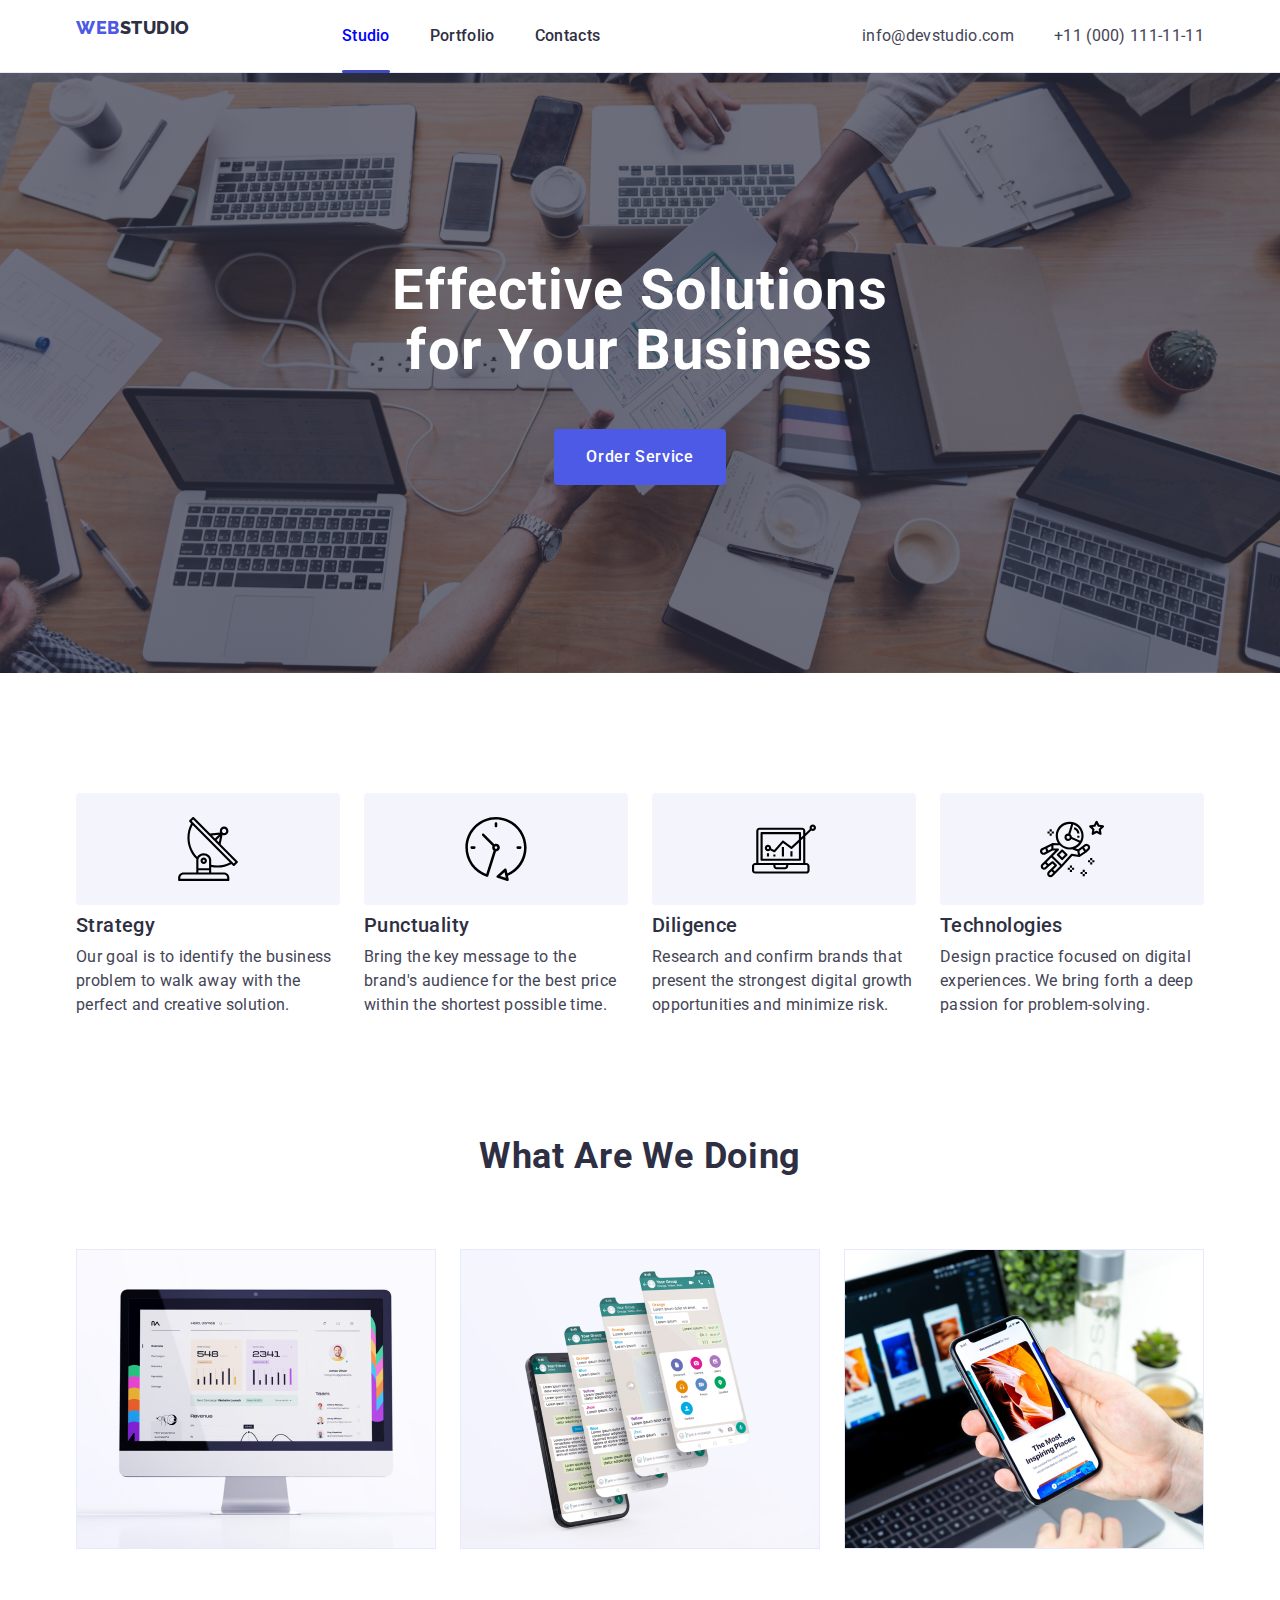
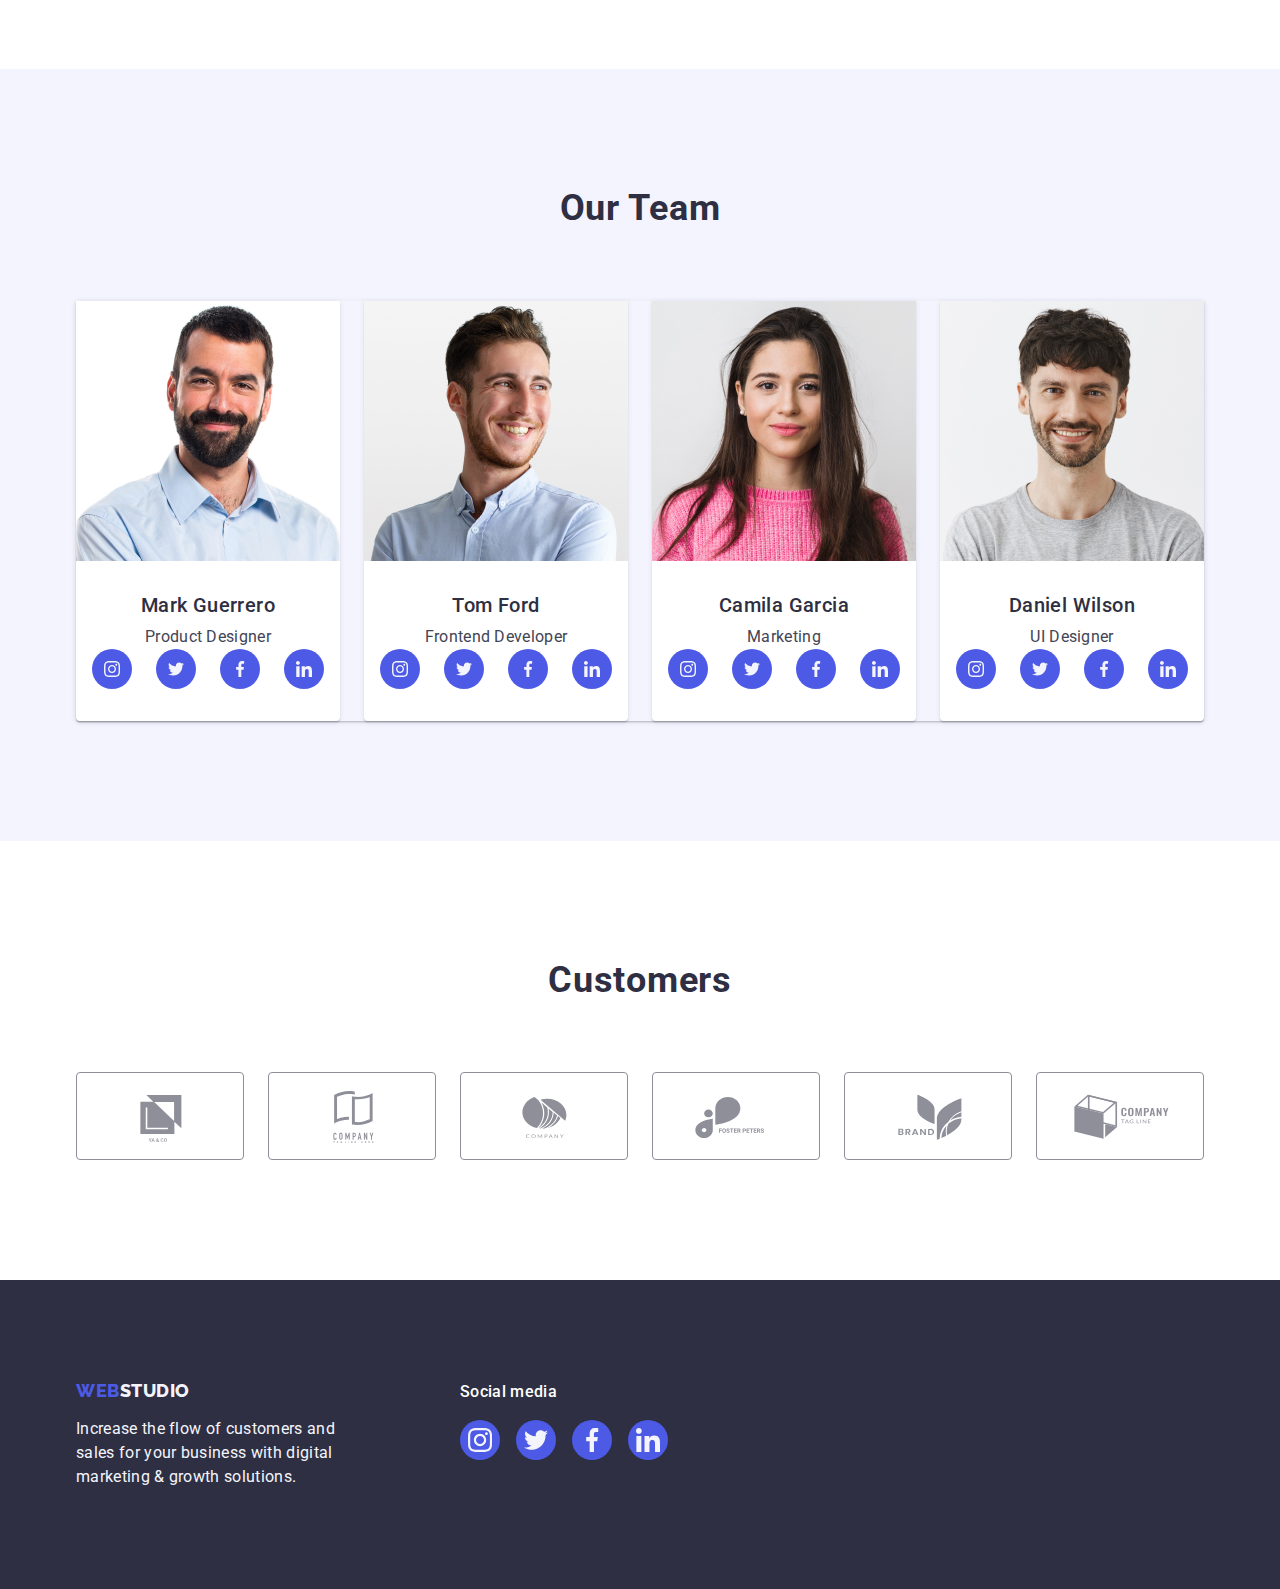
==== commit dc060c1a: "goit-markup-hw-05" ====
--- a/index.html
+++ b/index.html
@@ -449,8 +449,9 @@
            <svg
                 class="peage-footer-social-list-icon"
                 width="24"
-                height="24">
-                </svg>
+                height="24" 
+                >
+                
               
                 <use href="./images/icon.svg#icon-facebook-1-1"></use>
               </svg>
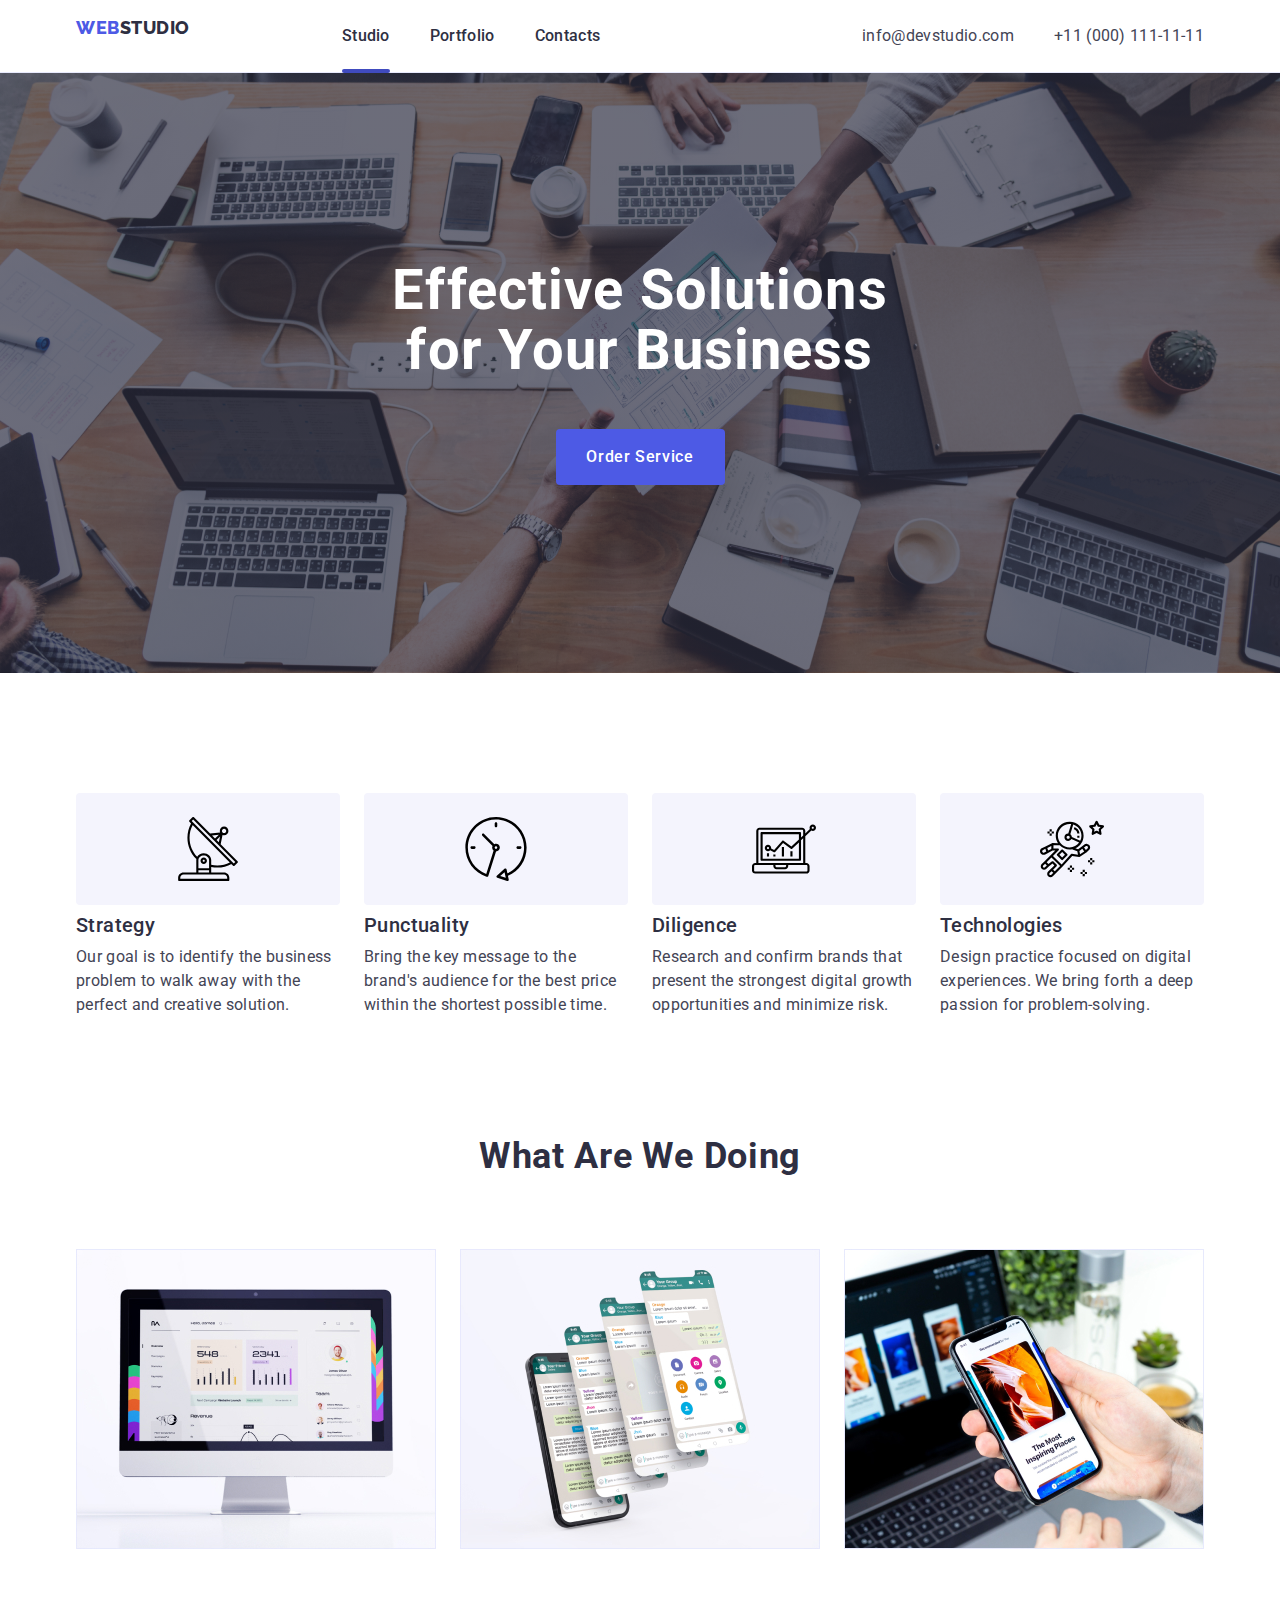
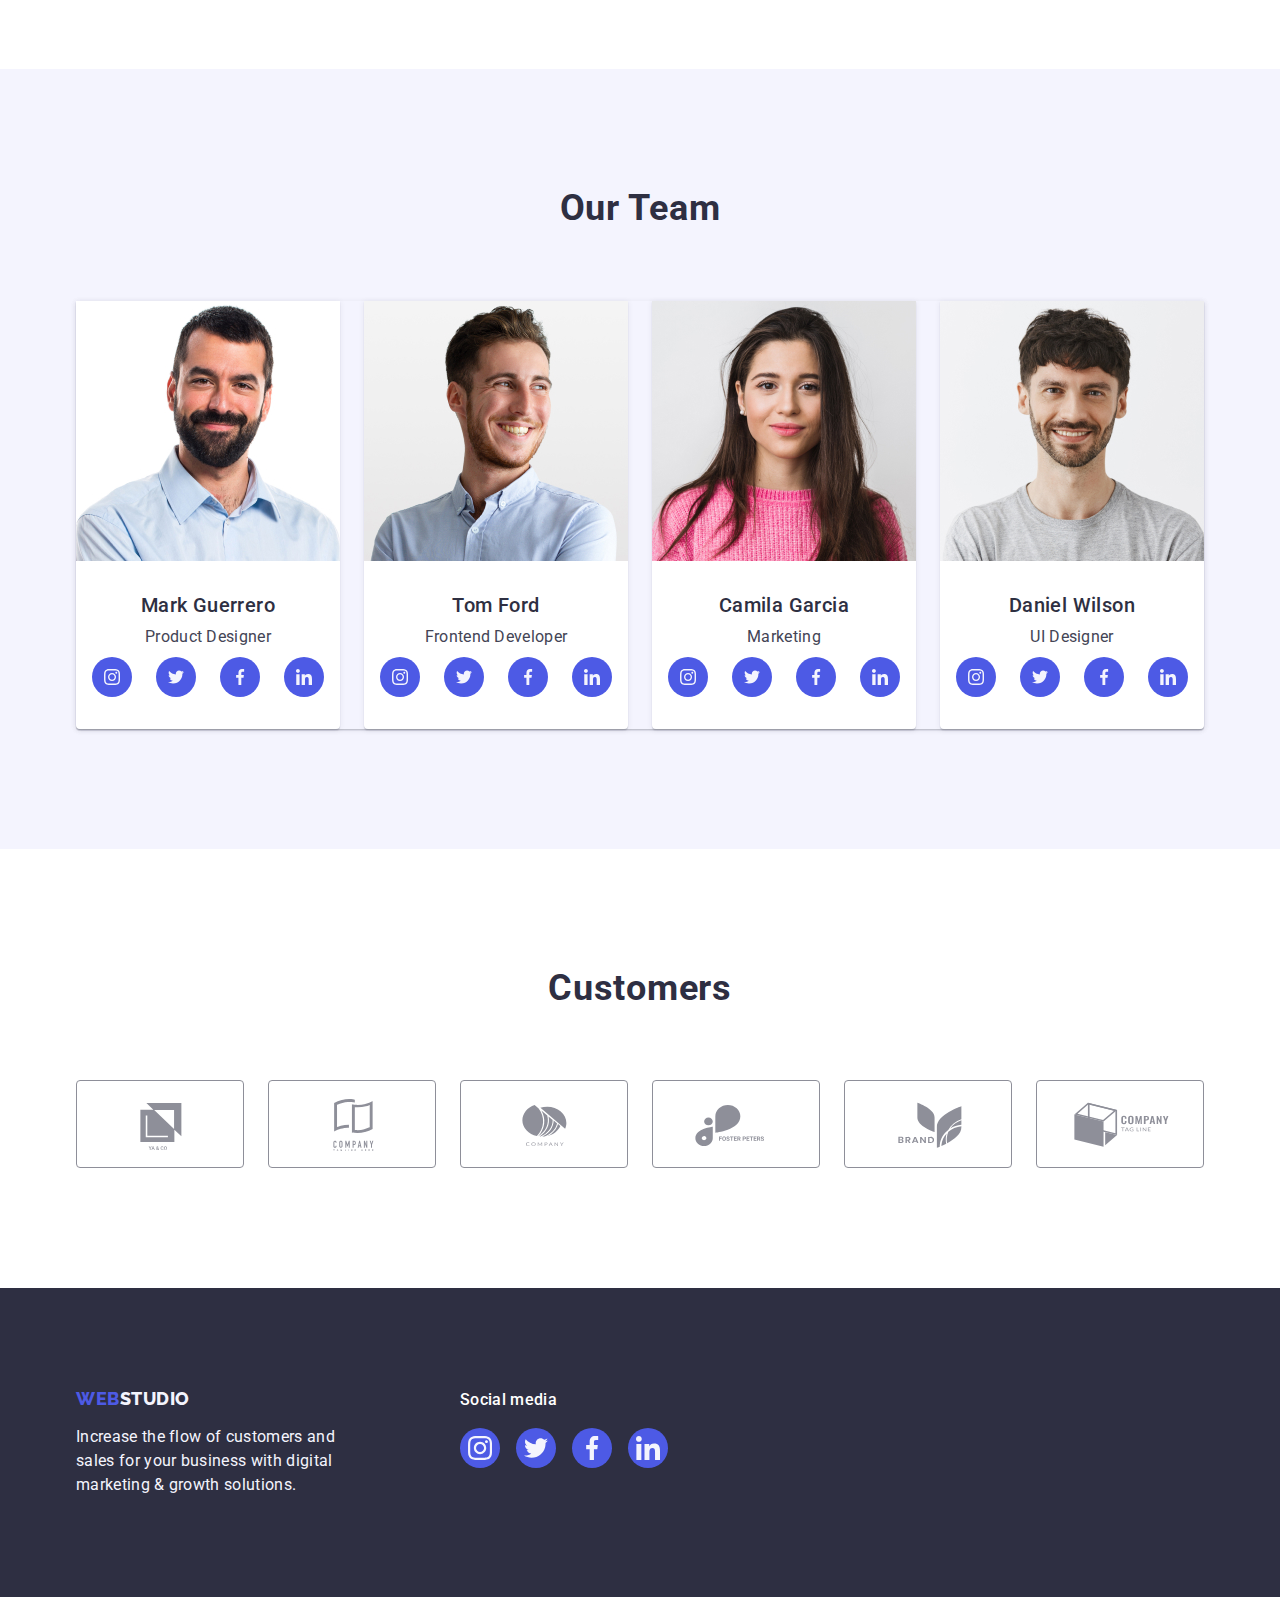
==== commit a8530195: "goit-markup-hw-05" ====
--- a/index.html
+++ b/index.html
@@ -49,7 +49,7 @@
            <h1 class="hero-text" >Effective Solutions for Your Business
             </h1>
           <button  class="button-one"
-            type="button" data-modal-open>Order Service
+            type="button" data-modal-open >Order Service
        </button>
       </div>
         </section>
@@ -477,7 +477,7 @@
     <div class="window-animation-one is-hidden" data-modal>
       <div class="window-configuration">
         <button class="window-configuration-one" type="button" data-modal-close>
-         <div class="hau-center"> <p class="hau"><h1>Тут може бути ваша реклама!!!</h1> </p></div>
+         
           <svg class="window-configuration-one-icon" width="8" height="8">
             <use href="./images/icon.svg#icon-close-black-18dp-2-1"></use>
           </svg>
--- a/css/styles.css
+++ b/css/styles.css
@@ -25,7 +25,7 @@
       .list{ list-style: none;
        
       }
-      .studio-header-portfolio-link .active {
+      .studio-header-portfolio-link active {
         color: blue;
       }
       .studio-header-portfolio {
@@ -35,10 +35,15 @@
         line-height: 1.5;
         letter-spacing: 0.02em;
         color: var(--title-text-color);
-        display: flex;
-        padding-top: 24px;
-        padding-bottom: 24px;
-        align-items: center
+        display: block;
+        padding: 24px 0;
+        transition: color var(--transition-duration-and-func);
+        align-items: center;
+        position: relative;
+        cursor: pointer;
+        text-decoration: none;
+        
+
        } 
        
        .studio-header-portfolio::before {
@@ -70,19 +75,21 @@
        }
        .active {
         position: relative;
+       
     }
     
 .active::after {
   content: "";
   width: 100%;
-  height: 3px;
+  height: 4px;
   border-radius: 2px;
   display: block;
-  background-color: var(--pressed-state-color) !important;
+  background-color: var(--pressed-state-color);
   position: absolute;
   left: 0;
   bottom: -1px;
   opacity: 1;
+  
 }
 
 
@@ -141,6 +148,7 @@
       color: #434455;
       }
       .mail-tel-address-header-address{
+        font-style: normal;
         display: flex;
         align-items: center;
         gap: 40px;
@@ -149,11 +157,11 @@
         font-size: 16px;
         line-height: 1.5;
         letter-spacing: 0.02em;
-        color: var(--body-text-color)}
+        color: var(--body-text-color);
+        transition: color var(--transition-duration-and-func);}
         .mail-tel-address-header-address:hover,
-        .mail-tel-address-header-address:focus
-         {
-         color: var(--pressed-state-color);
+        .mail-tel-address-header-address:focus {
+        color: var(--pressed-state-color);
         }
         /* section-one */
       .hero-image {
@@ -189,18 +197,16 @@
         line-height: 1.5;
         letter-spacing: 0.04em;
         color: var(--background-white-color);
-        background: var(--primary-brand-color);
+        background-color: var(--primary-brand-color);
         cursor: pointer;
         align-items: center;
         border-radius: 4px;
-        padding-top: 16px;
-        padding-bottom: 16px;
-        padding-left: 32px;
-        padding-right: 32px;
         min-width: 169px;
         height: 56px;
         border: none;
         margin: 0 auto;
+        display: block;
+        transition: background-color var(--transition-duration-and-func);
         }
     .button-one:hover,
     .button-one:focus {  
@@ -247,7 +253,7 @@
             letter-spacing: 0.02em;
             color: var(--body-text-color);
             }
-           .content-our-actions-icon{}
+           
            .content-our-actions-item-icon {
             display: flex;
             height: 112px;
@@ -304,6 +310,7 @@
           height: 40px;
           border-radius: 50%;
           background-color: var(--primary-brand-color);
+          transition: background-color var(--transition-duration-and-func);
       }
       
       .our-team-social-list-link:hover,
@@ -315,6 +322,7 @@
           display: flex;
           justify-content: center;
           gap: 24px;
+         padding-top: 8px; 
       }
       
       .our-team-social-list-icon {
@@ -483,6 +491,7 @@
           height: 40px;
           border-radius: 50%;
           background-color: var(--primary-brand-color);
+          transition: background-color var(--transition-duration-and-func);
       }
       .peage-footer-social-list-icon {
         fill: #F4F4FD;
@@ -661,26 +670,15 @@
                color: #434455;
               }
           
-            .portfolio-btn-list{
-              }
-
-              .portfolio-button:hover{
-                color:var(--background-white-color);
-                background-color: var(--pressed-state-color);
-                border: 1px solid transparent;
-                box-shadow: 0px 3px 1px rgba(0, 0, 0, 0.1),
-                0px 2px 1px rgba(0, 0, 0, 0.08),
-                0px 2px 2px rgba(0, 0, 0, 0.12);
-              }
-              
-              .portfolio-button:focus{
-                color: var(--background-white-color);
-                background-color: var(--pressed-state-color);
-                border: 1px solid transparent;
-                box-shadow: 0px 3px 1px rgba(0, 0, 0, 0.1),
-                0px 2px 1px rgba(0, 0, 0, 0.08),
-                0px 2px 2px rgba(0, 0, 0, 0.12);
-                }
+         .portfolio-button:hover,
+         .portfolio-button:focus {
+           color: var(--background-white-color);
+           background-color: var(--pressed-state-color);
+           border: 1px solid transparent;
+           box-shadow: 0px 3px 1px rgba(0, 0, 0, 0.1),
+            0px 2px 1px rgba(0, 0, 0, 0.08),
+             0px 2px 2px rgba(0, 0, 0, 0.12);
+          }
            
             
           .portfolio-button {
@@ -697,9 +695,12 @@
             border: 1px solid #e7e9fc;
             border-radius: 4px;
             padding: 12px 24px;
-            
-            }
-            .portfolio-button .filters {
+               transition: background-color var(--transition-duration-and-func),
+                  color var(--transition-duration-and-func),
+                  border var(--transition-duration-and-func),
+                  box-shadow var(--transition-duration-and-func);}
+            
+        .portfolio-button .filters {
               padding: 12px 24px;
               border: 1px solid var(--accent-color);
               min-width: 69px;
@@ -956,11 +957,4 @@
           button.active {
             background-color: var(--pressed-state-color);
           }
-         /*Прикол */   
-
-   .hau-center{position: absolute;
-    right: 110px;
-    top: 200px;
-       color: rgb(56, 10, 131);}         
-.hau{ position: absolute;
-  }
+        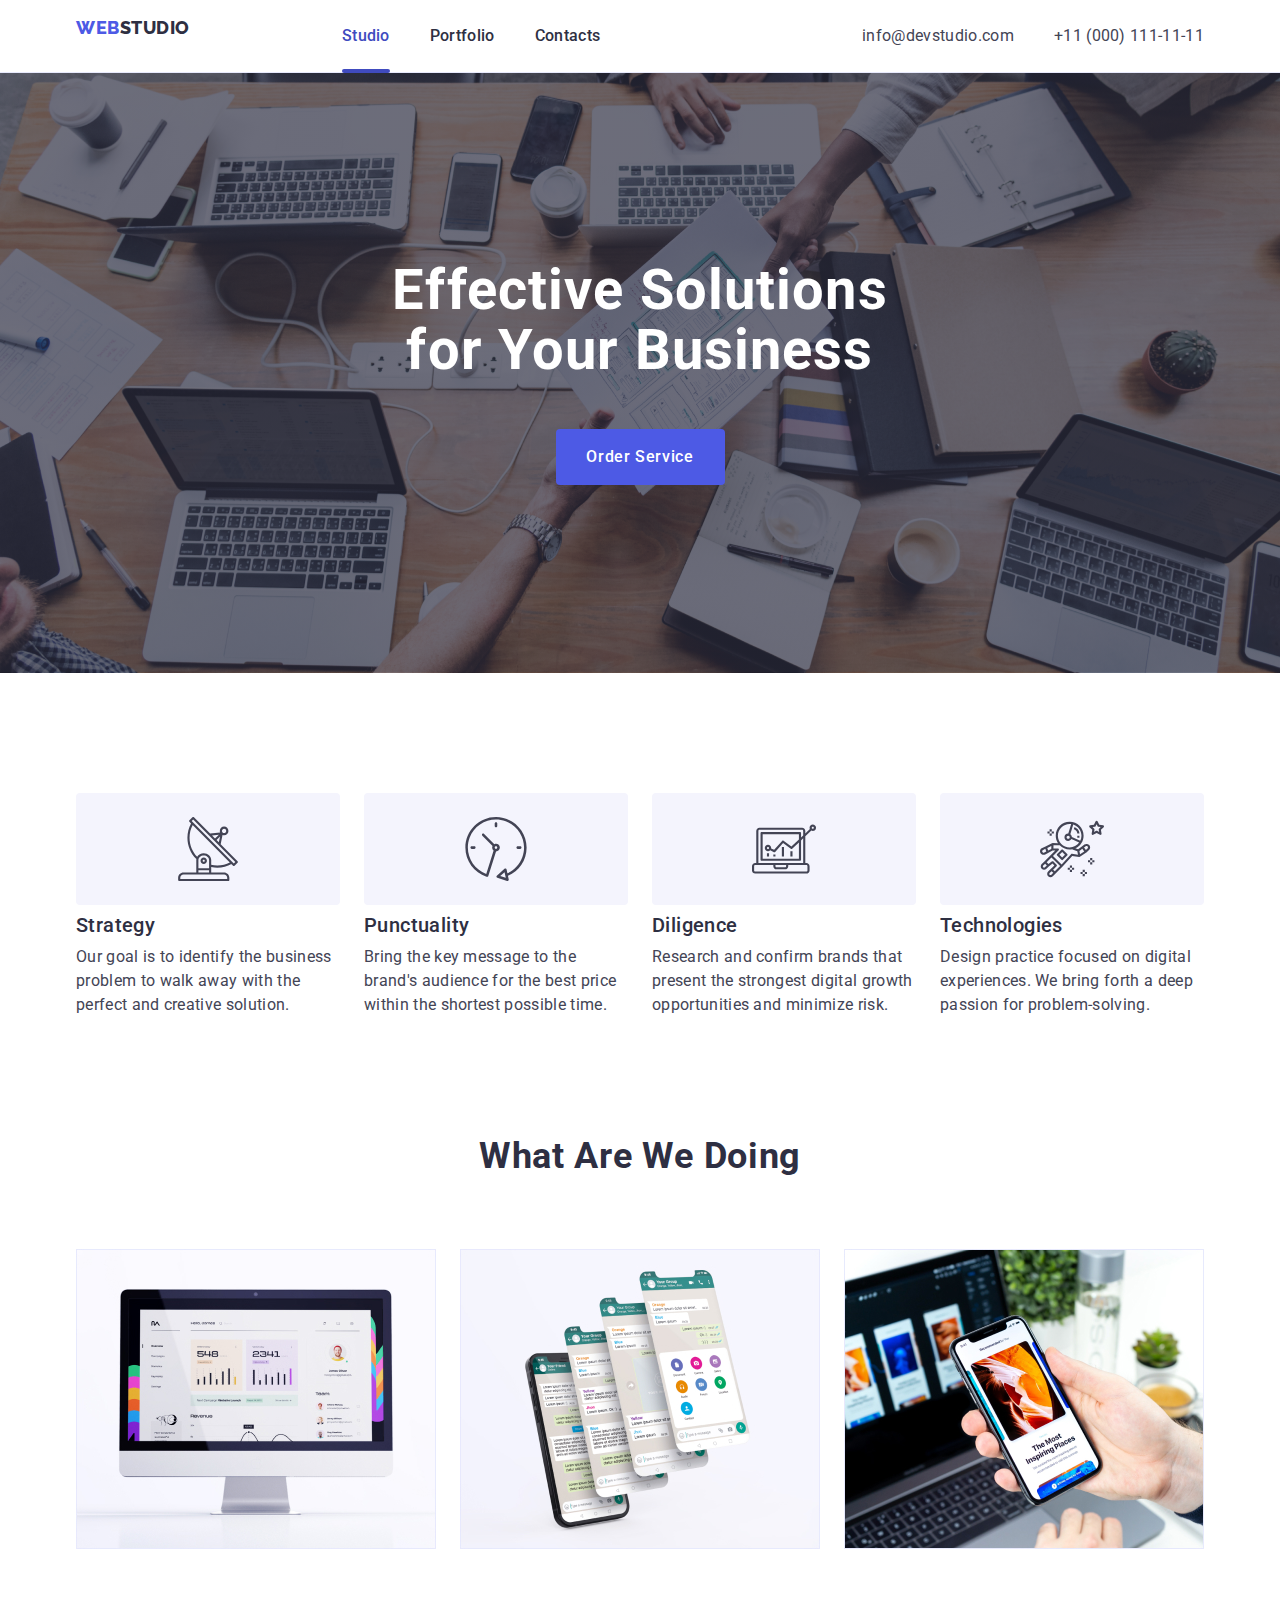
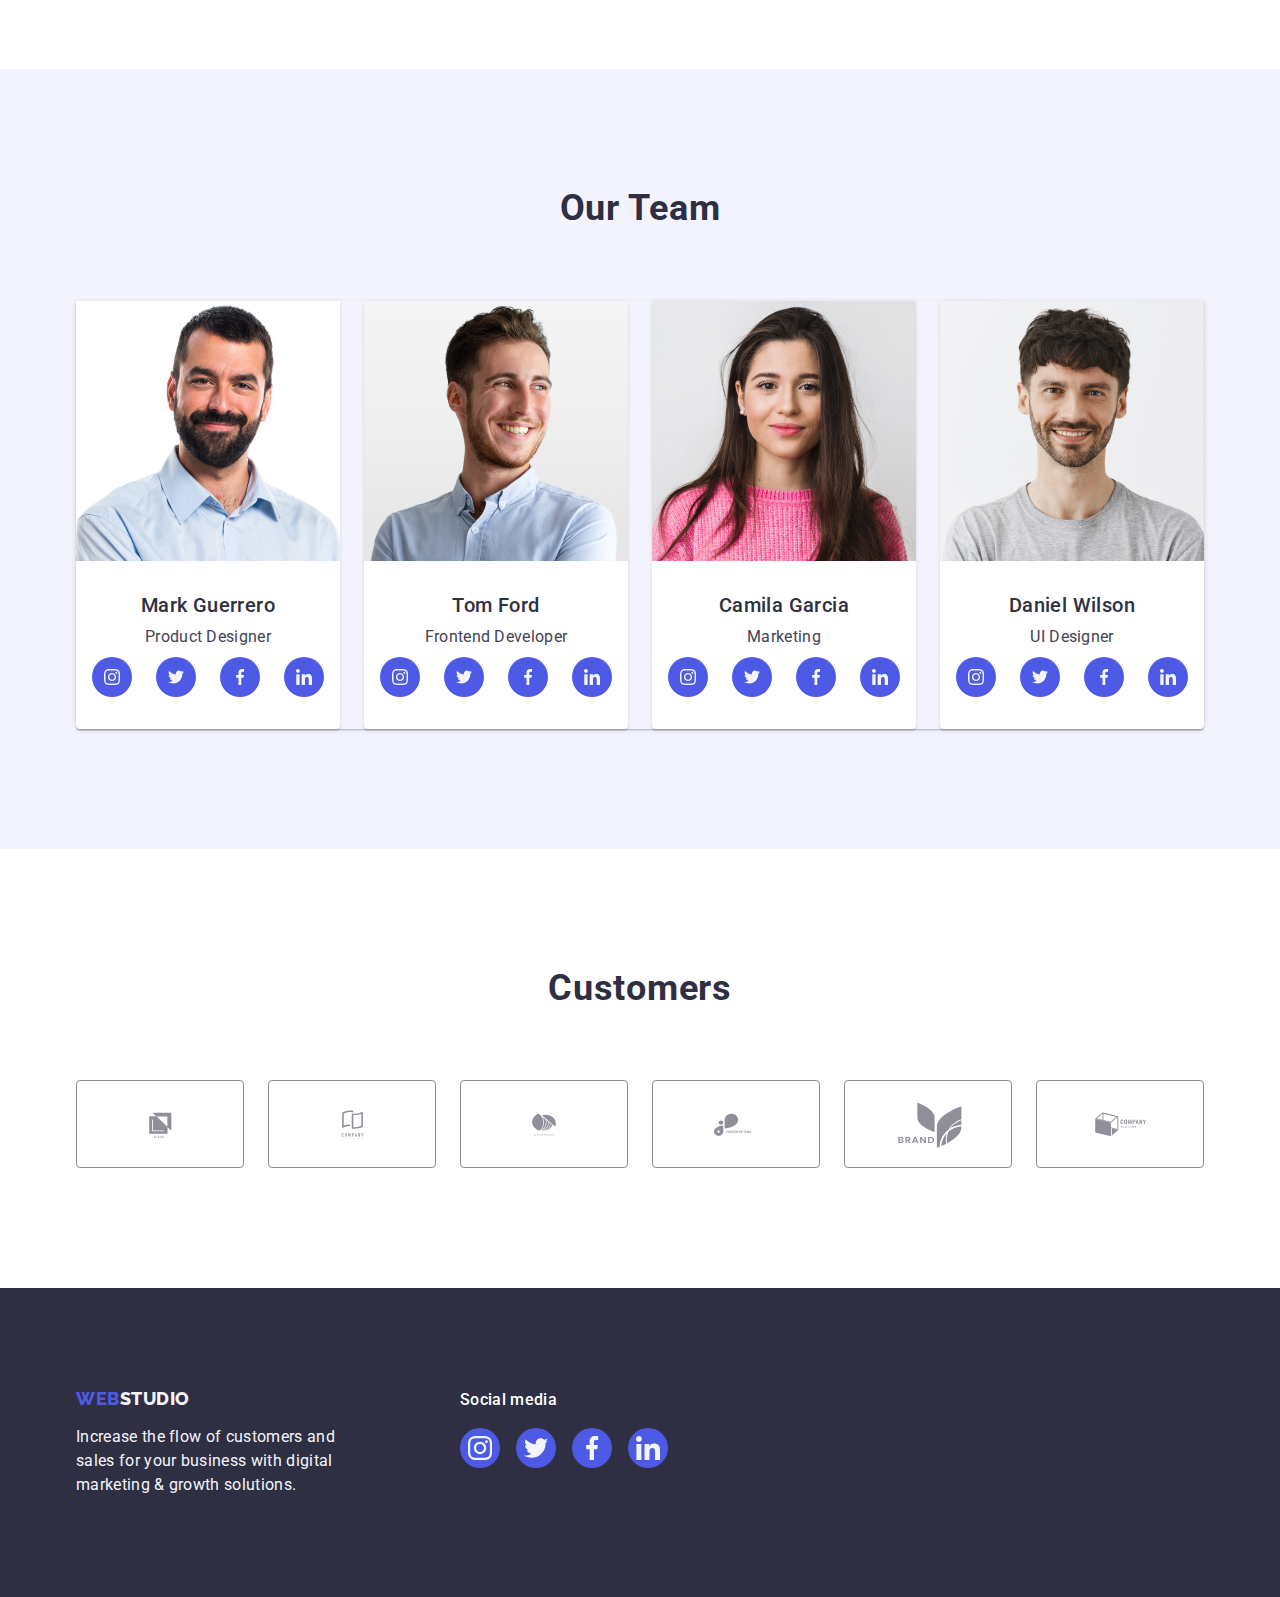
==== commit 8e1490b9: "goit-markup-hw-05" ====
--- a/index.html
+++ b/index.html
@@ -61,8 +61,8 @@
       <ul class="content-our-list list"> 
         <li class="feature-li-feature" >
           <div class="content-our-actions-item-icon">
-            <svg class="content-our-actions-icon" width="64" height="64">
-              <use href="./images/icon.svg#icon-antenna-1"></use>
+            <svg class="content-our-actions-icon " width="64" height="64">
+              <use href="./images/icon.svg#icon-antenna"></use>
             </svg>
           </div>
          
@@ -78,7 +78,7 @@
         <li class="feature-li-feature" >
           <div class="content-our-actions-item-icon">
             <svg class="content-our-actions-icon" width="64" height="64">
-              <use href="./images/icon.svg#icon-clock-1"></use>
+              <use href="./images/icon.svg#icon-clock"></use>
             </svg>
             </div>
            <h3 class="strategy-our-actions" >Punctuality</h3>
@@ -92,8 +92,8 @@
       
         <li class="feature-li-feature">
           <div class="content-our-actions-item-icon">
-            <svg class="content-our-actions-icon-1" width="64" height="64">
-              <use href="./images/icon.svg#icon-diagram-1"></use>
+            <svg class="content-our-actions-icon" width="64" height="64">
+              <use href="./images/icon.svg#icon-diagram"></use>
             </svg>
           </div>
           <h3 class="strategy-our-actions" >Diligence</h3>
@@ -107,7 +107,7 @@
         <li class="feature-li-feature" >
           <div class="content-our-actions-item-icon">
             <svg class="content-our-actions-icon" width="64" height="64">
-              <use href="./images/icon.svg#icon-astronaut-1"></use>
+              <use href="./images/icon.svg#icon-astronaut"></use>
             </svg></div>
            <h3 class="strategy-our-actions" >Technologies</h3>
                <p class="strategy-text-our-actions" >Design practice focused on digital experiences.
@@ -428,7 +428,7 @@
                 width="24"
                 height="24"
               >
-                <use href="./images/icon.svg#icon-instagram-2-1"></use>
+                <use href="./images/icon.svg#icon-instagram-2"></use>
               </svg>
             </a>
             </li>
@@ -439,7 +439,7 @@
                 width="24"
                 height="24"
               >
-                <use href="./images/icon.svg#icon-twitter-1-1"></use>
+                <use href="./images/icon.svg#icon-twitter-2"></use>
               </svg>
             </a>
           </li>
@@ -453,7 +453,7 @@
                 >
                 
               
-                <use href="./images/icon.svg#icon-facebook-1-1"></use>
+                <use href="./images/icon.svg#icon-facebook-2"></use>
               </svg>
             </a>
           </li>
@@ -464,7 +464,7 @@
                 width="24"
                 height="24"
               >
-                <use href="./images/icon.svg#icon-linkedin-1-1"></use>
+                <use href="./images/icon.svg#icon-linkedin-1"></use>
               </svg>
             </a>
           </li>
@@ -479,7 +479,7 @@
         <button class="window-configuration-one" type="button" data-modal-close>
          
           <svg class="window-configuration-one-icon" width="8" height="8">
-            <use href="./images/icon.svg#icon-close-black-18dp-2-1"></use>
+            <use href="./images/icon.svg#icon-close-black"></use>
           </svg>
         </button>
       </div>
--- a/css/styles.css
+++ b/css/styles.css
@@ -75,7 +75,7 @@
        }
        .active {
         position: relative;
-       
+       color:#404BBF;
     }
     
 .active::after {
@@ -262,7 +262,8 @@
             align-items: center;
             margin-bottom: 8px;
             border-radius: 4px;
-        
+            fill: currentColor;
+            
         }
                  
              /*section-3*/
@@ -434,7 +435,8 @@
   color: var(--title-text-color);
   margin-bottom: 72px;
 }
-
+.content-our-actions-icon:hover {color:  blue;
+  }
 .our-customers-list-item-link {
   color: #8E8F99;
   display: flex;
@@ -443,6 +445,7 @@
   align-items: center;
   height: 88px;
   border-radius: 4px;
+  
   transition: color var(--transition-duration-and-func),
       border var(--transition-duration-and-func);
 
@@ -700,7 +703,8 @@
                   border var(--transition-duration-and-func),
                   box-shadow var(--transition-duration-and-func);}
             
-        .portfolio-button .filters {
+        .portfolio-button .filters
+        {
               padding: 12px 24px;
               border: 1px solid var(--accent-color);
               min-width: 69px;
@@ -902,6 +906,8 @@
             
             img {
                 display: block;
+                width: 100%;
+                height: auto;
             }
             
             button {
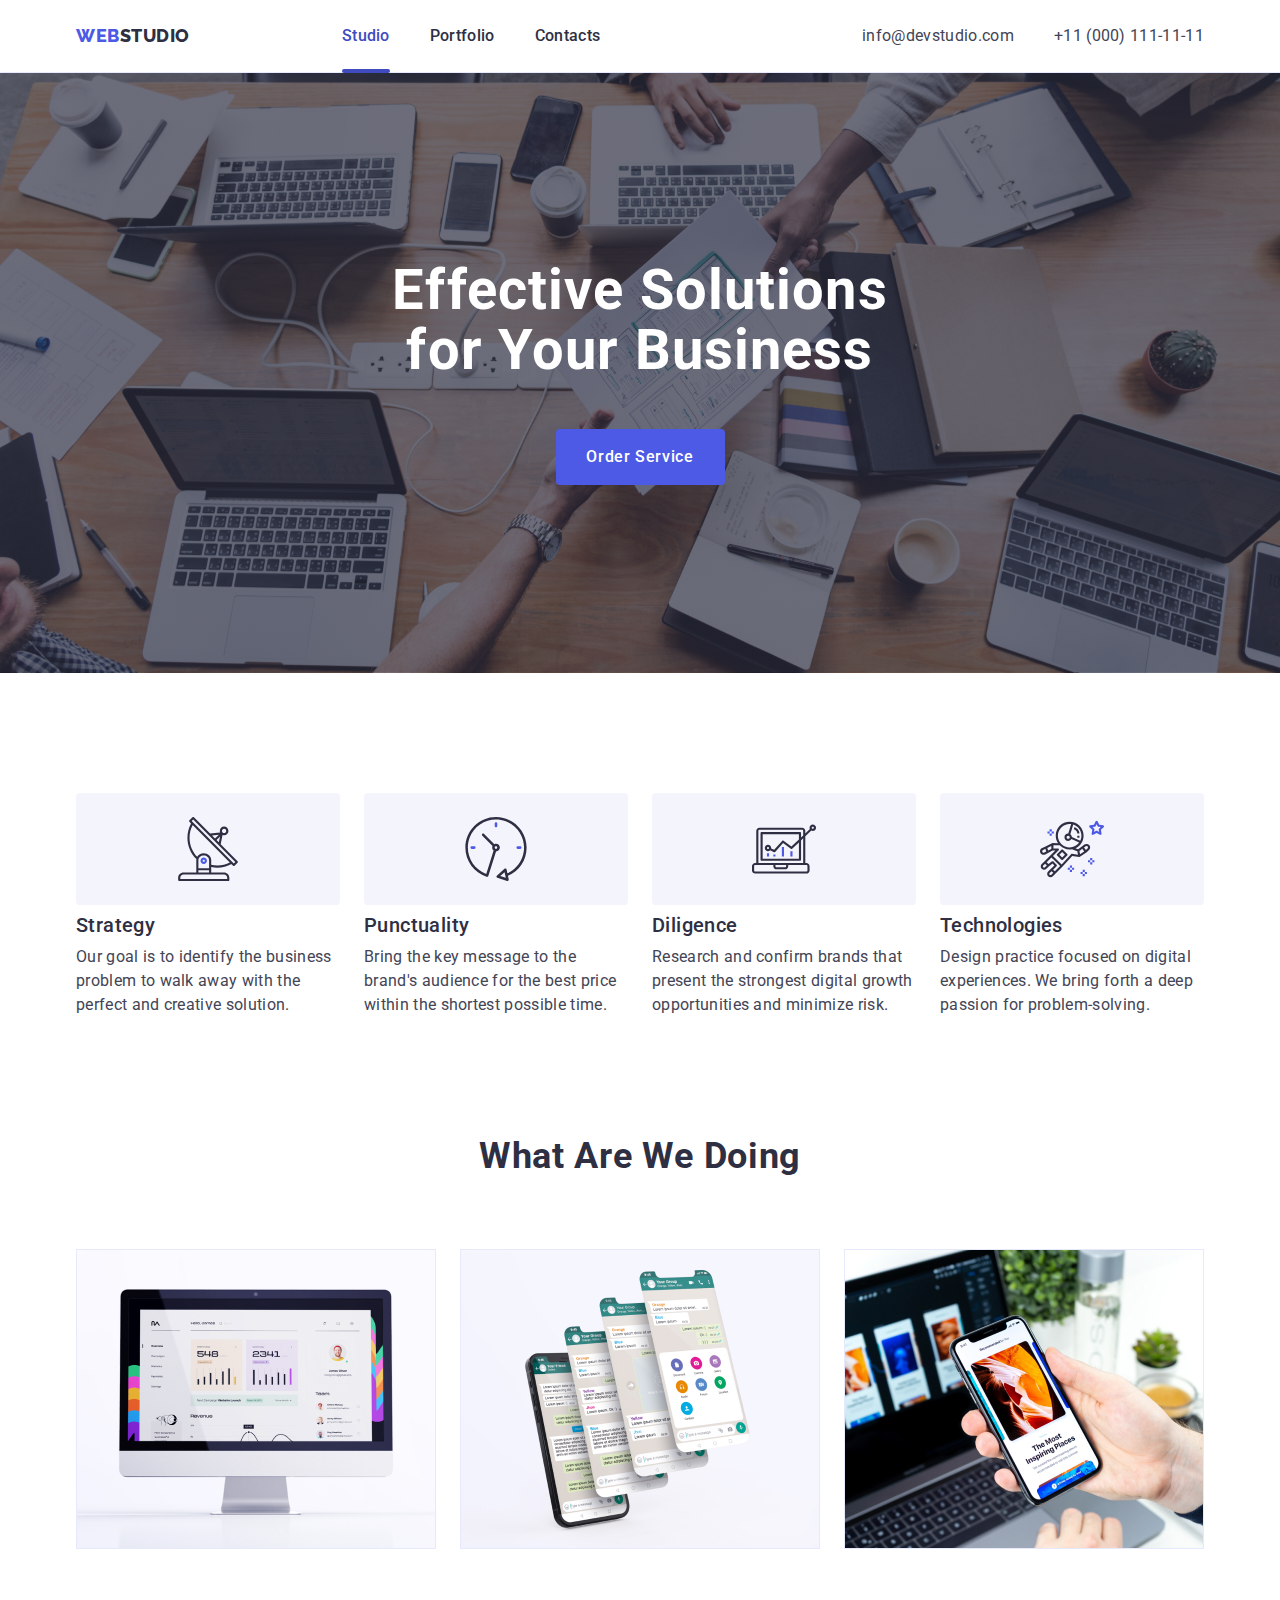
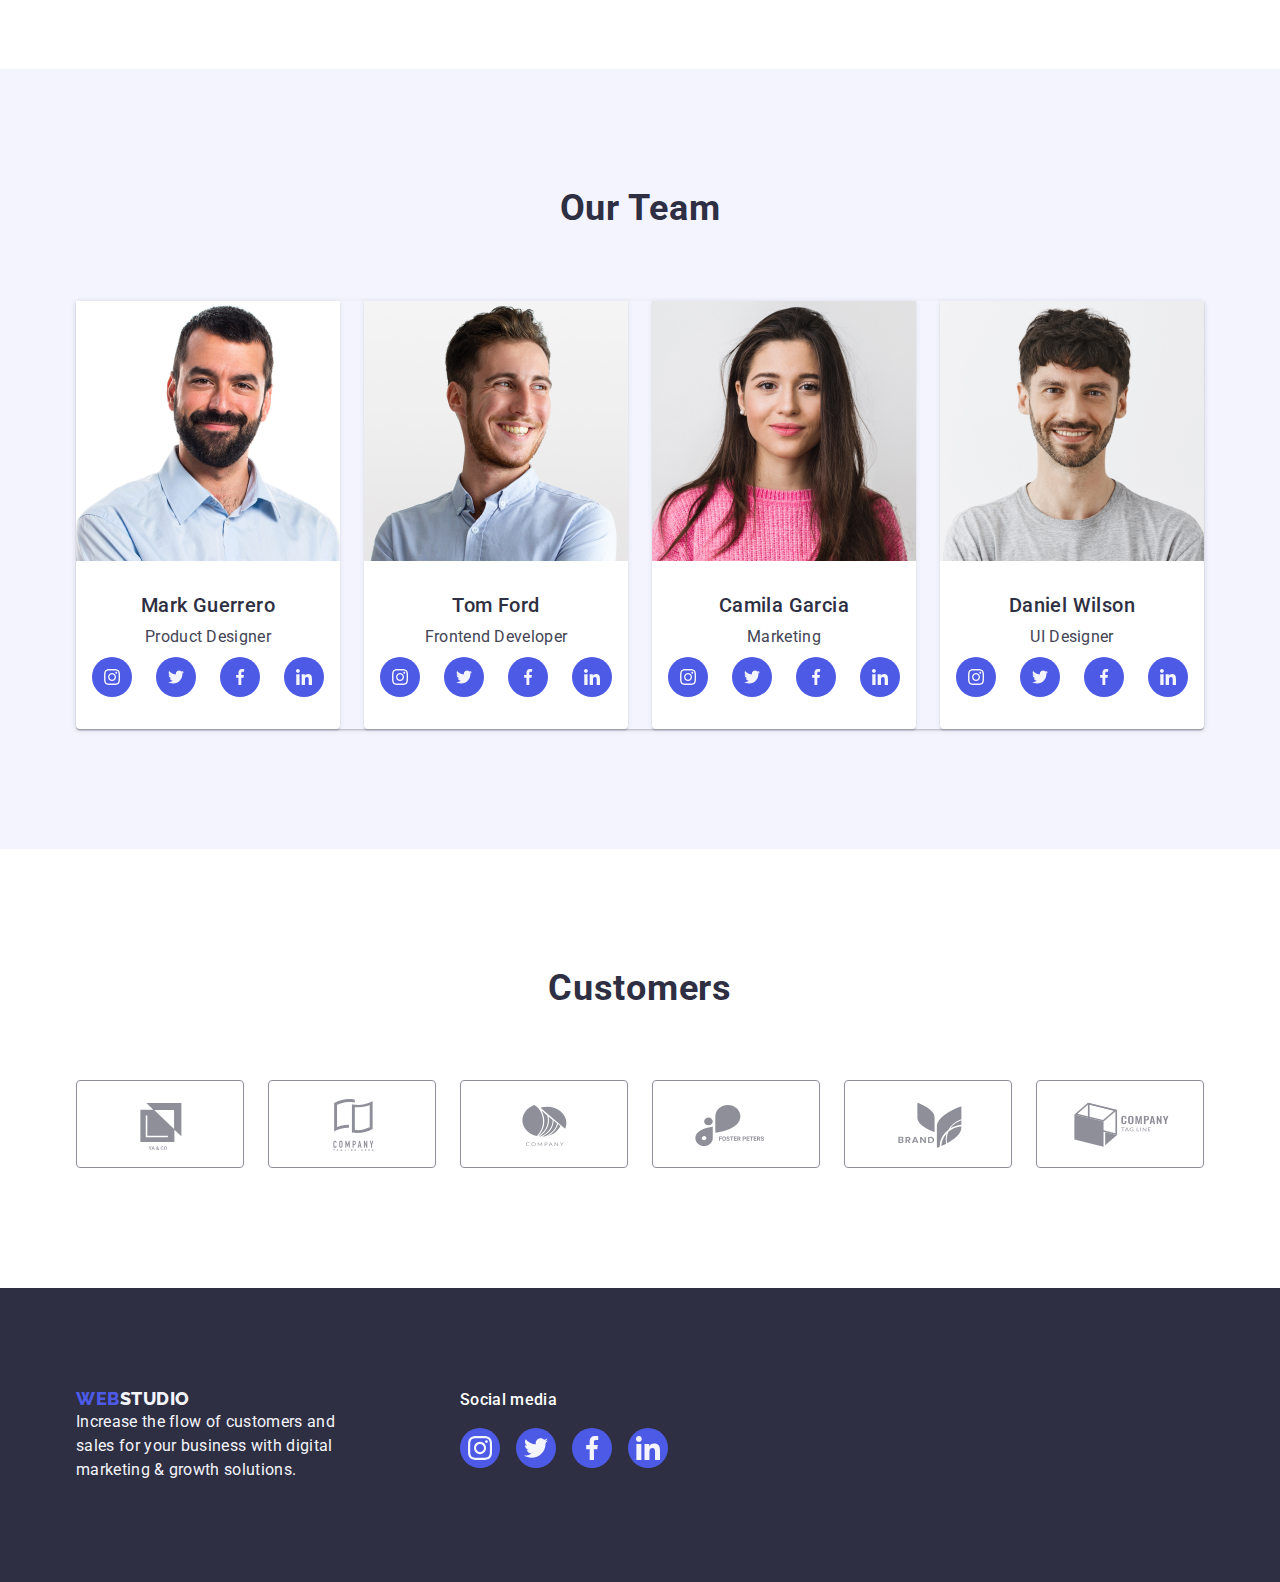
==== commit be2a1fbf: "goit-markup-hw-05" ====
--- a/index.html
+++ b/index.html
@@ -56,14 +56,15 @@
      
                       <!-- section two-->
      <section class="cection-two-cection">
-      <div class="container container-section-two">
+      <div class="container ">
       <h2 class="content-our-actions-title" hidden>Our actions</h2>     
       <ul class="content-our-list list"> 
         <li class="feature-li-feature" >
           <div class="content-our-actions-item-icon">
-            <svg class="content-our-actions-icon " width="64" height="64">
-              <use href="./images/icon.svg#icon-antenna"></use>
+          <svg class="content-our-actions-icon " width="64" height="64">
+              <use href="./images/icon.svg#icon-antenna-1"></use>
             </svg>
+         
           </div>
          
             <h3 class="strategy-our-actions" >Strategy</h3>
@@ -77,9 +78,10 @@
        
         <li class="feature-li-feature" >
           <div class="content-our-actions-item-icon">
-            <svg class="content-our-actions-icon" width="64" height="64">
-              <use href="./images/icon.svg#icon-clock"></use>
+           <svg class="content-our-actions-icon" width="64" height="64">
+              <use href="./images/icon.svg#icon-clock-1"></use>
             </svg>
+          
             </div>
            <h3 class="strategy-our-actions" >Punctuality</h3>
             <p class="strategy-text-our-actions" >Bring the key message to the brand's audience 
@@ -93,8 +95,9 @@
         <li class="feature-li-feature">
           <div class="content-our-actions-item-icon">
             <svg class="content-our-actions-icon" width="64" height="64">
-              <use href="./images/icon.svg#icon-diagram"></use>
+              <use href="./images/icon.svg#icon-diagram-1"></use>
             </svg>
+         
           </div>
           <h3 class="strategy-our-actions" >Diligence</h3>
             <p class="strategy-text-our-actions" > Research and confirm brands that present the
@@ -106,9 +109,11 @@
      
         <li class="feature-li-feature" >
           <div class="content-our-actions-item-icon">
-            <svg class="content-our-actions-icon" width="64" height="64">
-              <use href="./images/icon.svg#icon-astronaut"></use>
-            </svg></div>
+           <svg class="content-our-actions-icon" width="64" height="64">
+              <use href="./images/icon.svg#icon-astronaut-1"></use>
+            </svg>
+          
+          </div>
            <h3 class="strategy-our-actions" >Technologies</h3>
                <p class="strategy-text-our-actions" >Design practice focused on digital experiences.
                  We bring forth a deep passion for problem-solving.
@@ -439,7 +444,7 @@
                 width="24"
                 height="24"
               >
-                <use href="./images/icon.svg#icon-twitter-2"></use>
+                <use href="./images/icon.svg#icon-twitter-1-1"></use>
               </svg>
             </a>
           </li>
@@ -453,7 +458,7 @@
                 >
                 
               
-                <use href="./images/icon.svg#icon-facebook-2"></use>
+                <use href="./images/icon.svg#icon-facebook-1-1"></use>
               </svg>
             </a>
           </li>
--- a/css/styles.css
+++ b/css/styles.css
@@ -104,19 +104,16 @@
         color: var(--title-text-color);
         text-transform: uppercase;
       }
-      .logo-class-portfolio
-      {
-        margin-right: 76px;
-        font-family: var(--secondery-font);
-        font-style: normal;
-        font-weight: 800;
-        font-size: 18px;
-        line-height: 1.17;
-        letter-spacing: 0.03em;
-        color: var(--primary-brand-color);
-        text-transform: uppercase;
-        display: inline-block;
-        margin-bottom: 16px;
+      .logo-class-portfolio{
+          font-family: var(--secondery-font);
+         font-weight: 800;
+         font-size: 18px;
+         line-height: 1.17;
+         letter-spacing: 0.03em;
+         color: var(--primary-brand-color);
+         text-transform: uppercase;
+         margin-right: 76px;
+        
       }
       .nav-logo-class{ 
         display: flex;
@@ -254,7 +251,7 @@
             color: var(--body-text-color);
             }
            
-           .content-our-actions-item-icon {
+           . {
             display: flex;
             height: 112px;
             background-color: #F4F4FD;
@@ -265,6 +262,7 @@
             fill: currentColor;
             
         }
+       
                  
              /*section-3*/
             .section-three {
@@ -435,8 +433,8 @@
   color: var(--title-text-color);
   margin-bottom: 72px;
 }
-.content-our-actions-icon:hover {color:  blue;
-  }
+
+  
 .our-customers-list-item-link {
   color: #8E8F99;
   display: flex;
@@ -477,7 +475,16 @@
  
 }
 
-
+.content-our-actions-item-icon {
+  display: flex;
+  height: 112px;
+  background-color: #F4F4FD;
+  justify-content: center;
+  align-items: center;
+  margin-bottom: 8px;
+  border-radius: 4px;
+
+}
    
           /*footer*/
 
@@ -544,10 +551,11 @@
        color: var(--background-section-color);
        width: 264px;
      }
-    .window-animation-one is-hidden {
-      opacity: 0;
-    visibility: hidden;
-    pointer-events: none;
+    .window-animation-one .is-hidden
+     {
+     opacity: 0;
+       visibility: hidden;
+       pointer-events: none;
   
     } 
     .window-animation-one{
@@ -597,7 +605,7 @@
           color: #FFFFFF;
         }
         .window-configuration-one-icon{
-          transition: fill var(--transition-duration-and-func);
+          
         }
         .window-configuration-one:hover .window-configuration-one-icon,
         .window-configuration-one:focus .window-configuration-one-icon{
